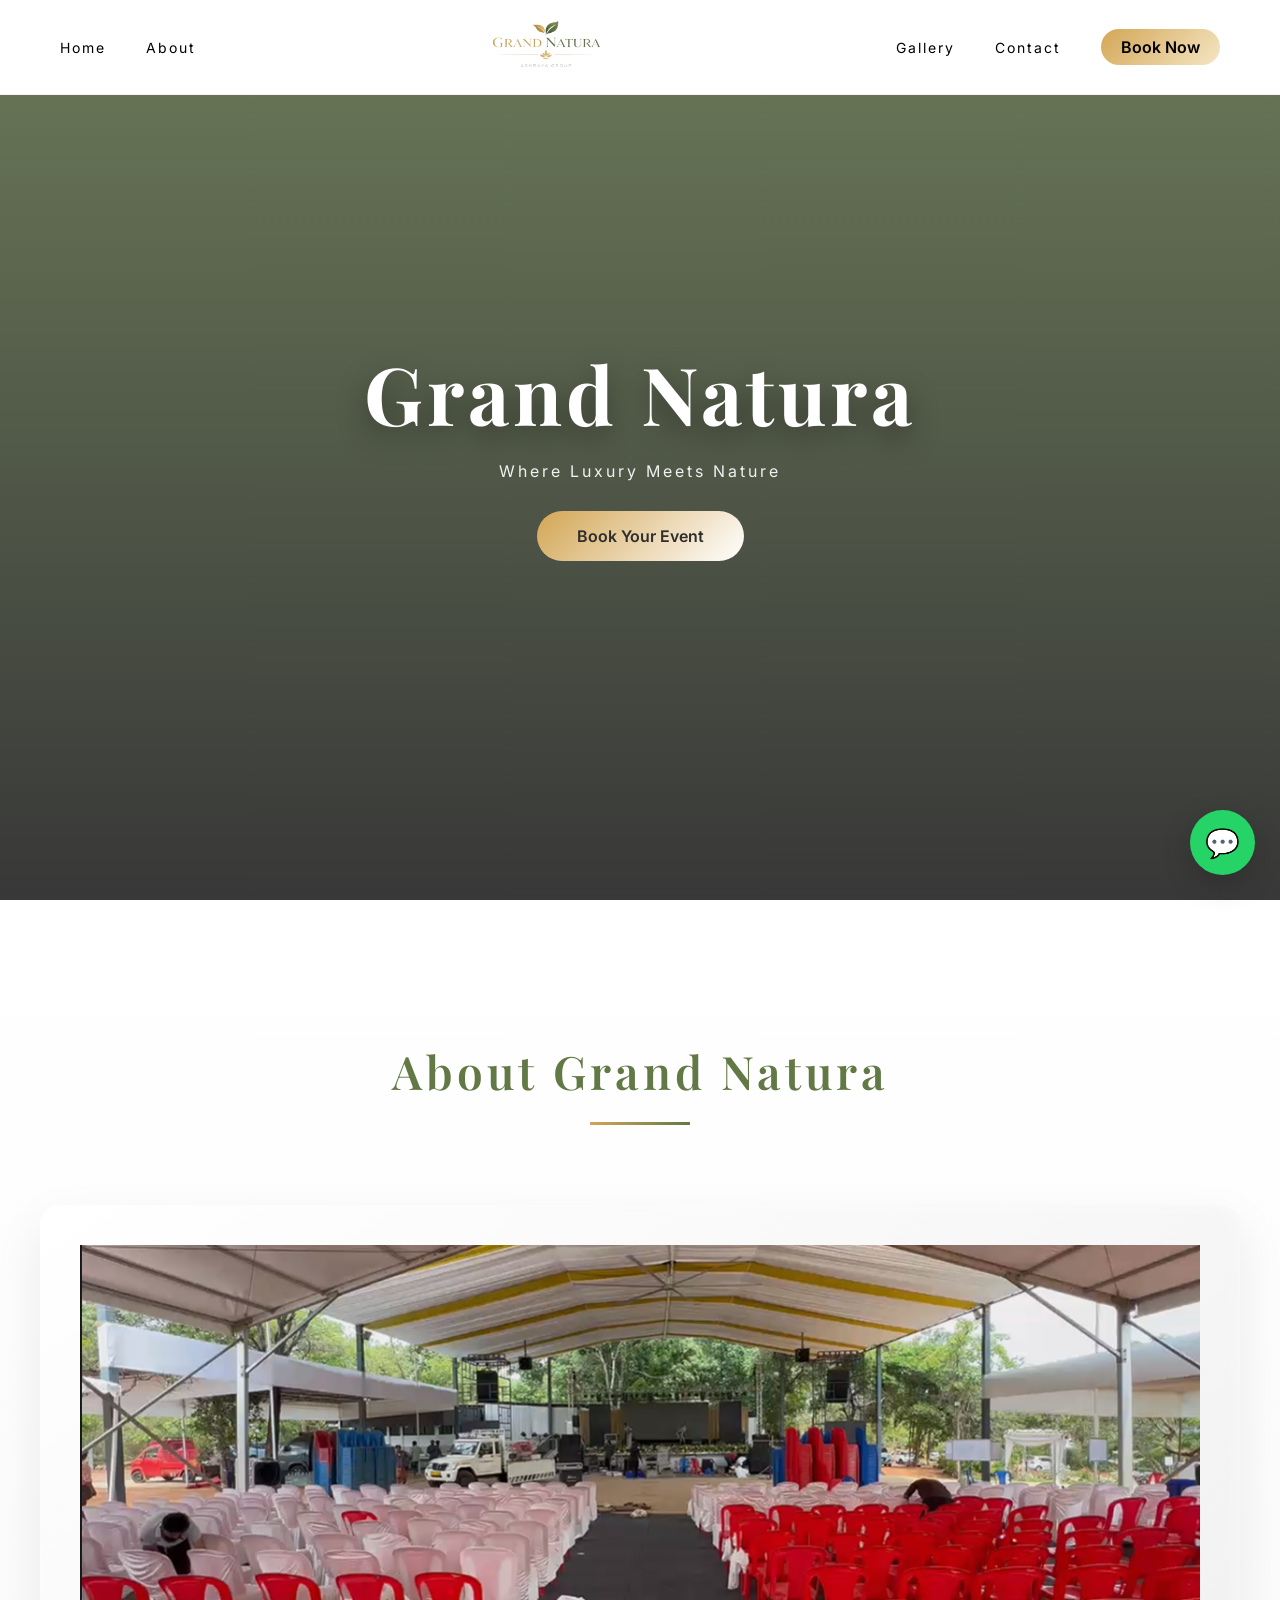
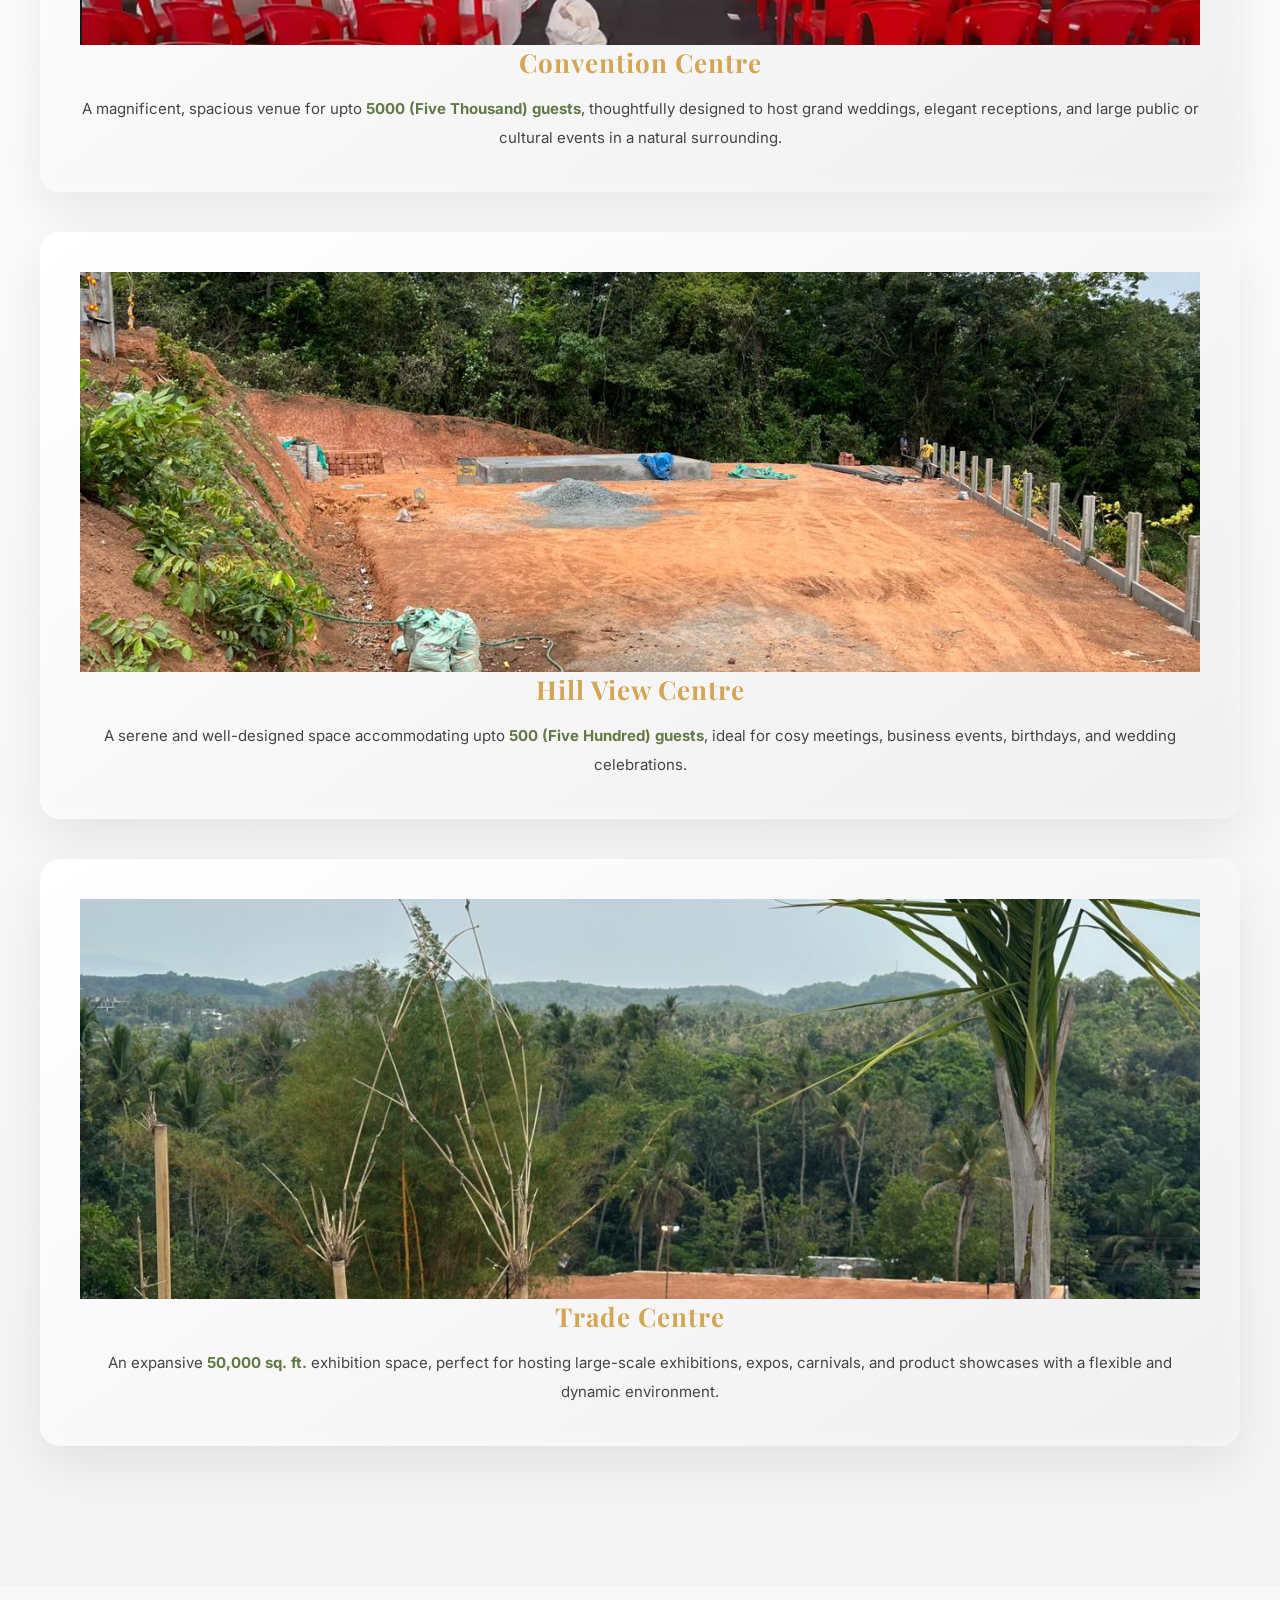
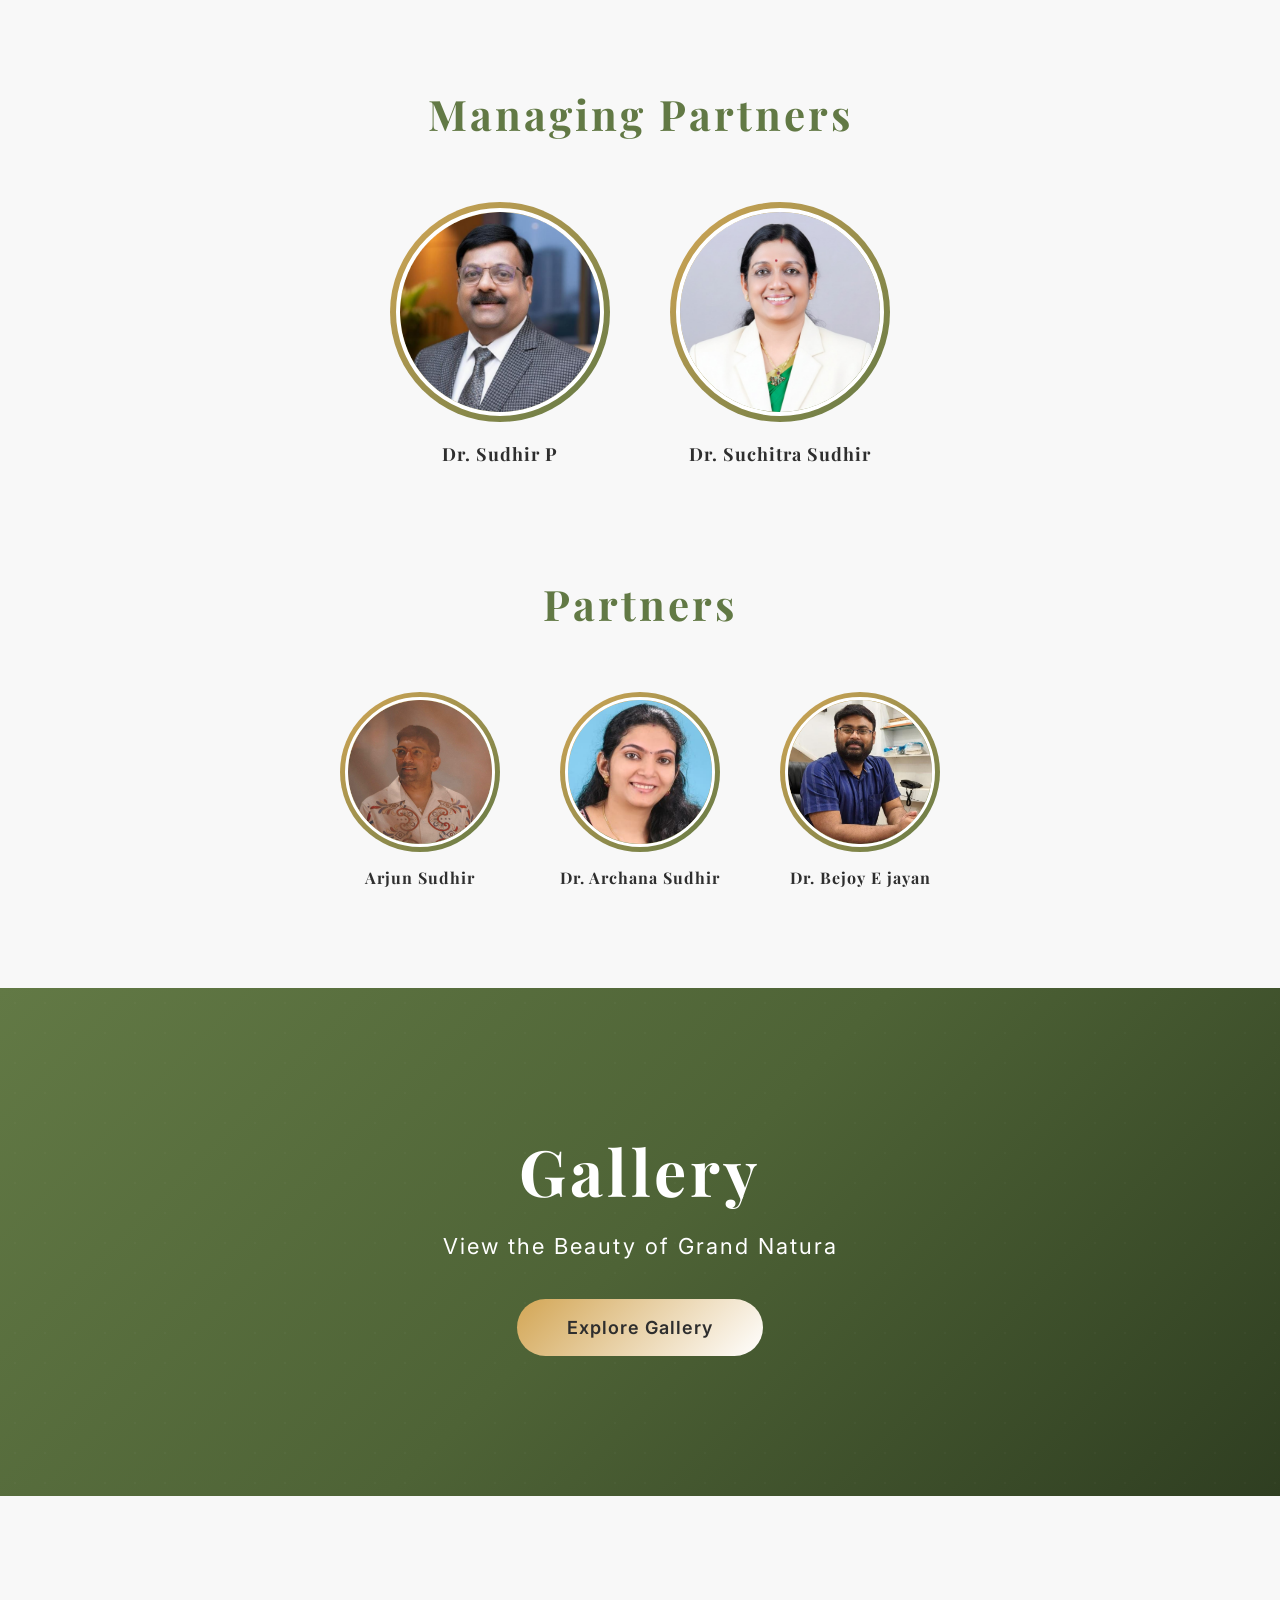
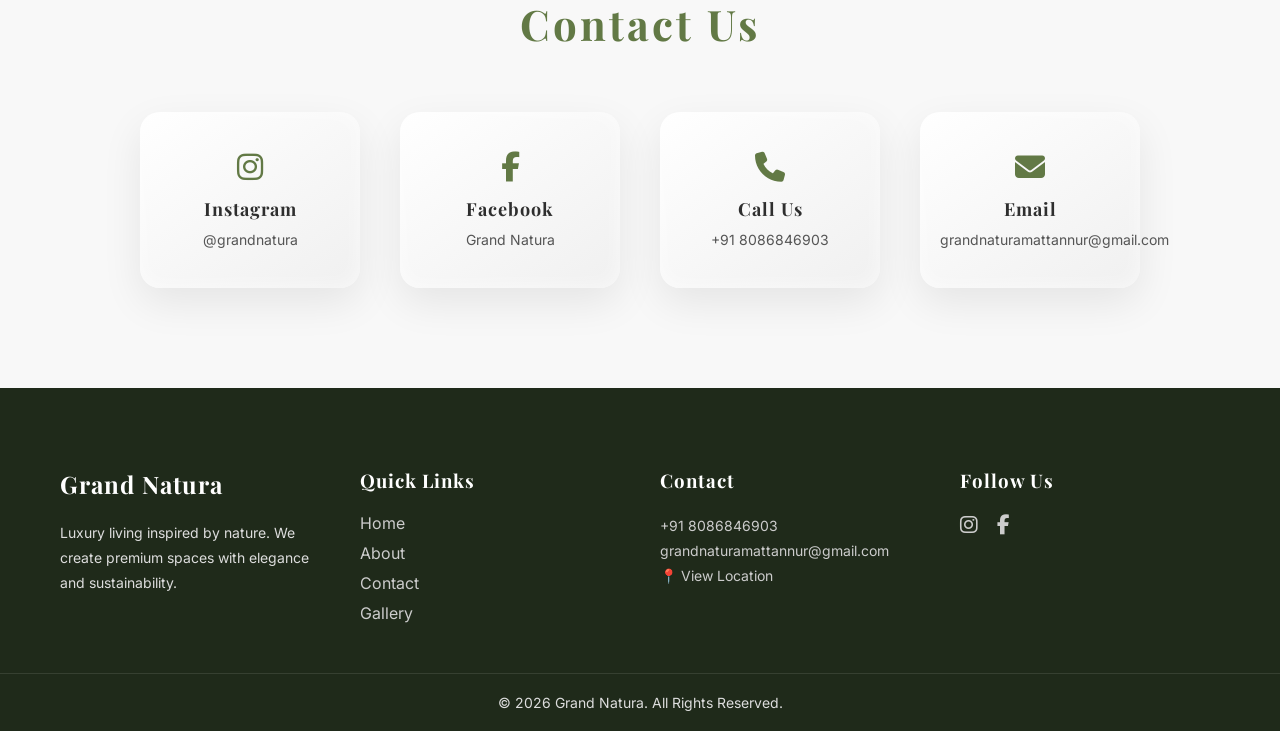
==== index.html @ 1a0e9039 "Update index.html" ====
<!DOCTYPE html>
<html lang="en">
<head>
  <meta charset="UTF-8">
  <meta name="viewport" content="width=device-width, initial-scale=1.0">
  <title>Grand Natura</title>
  <link rel="stylesheet" href="style.css">
  
  <link href="https://fonts.googleapis.com/css2?family=Playfair+Display:wght@500;600;700&family=Inter:wght@300;400;500;600&display=swap" rel="stylesheet">
</head>
<body>
<script>
function toggleMenu(){
  document.getElementById("mobileMenu").classList.toggle("active");
  document.querySelector(".menu-toggle").classList.toggle("active");
}
</script>
<nav class="navbar" id="navbar">

  <!-- LEFT -->
  <ul class="nav-left">
    <li><a href="#" class="nav-link">Home</a></li>
    <li><a href="#about" class="nav-link">About</a></li>
  </ul>

  <!-- LOGO -->
  <div class="logo">
    <img src="Logo.png" alt="Grand Natura Logo">
  </div>

  <!-- RIGHT -->
  <ul class="nav-right">
    <li><a href="Gallery.html" class="nav-link">Gallery</a></li>
    <li><a href="#contact" class="nav-link">Contact</a></li>
    <li>
      <a href="https://wa.me/918086846903" target="_blank" class="cta">Book Now</a>
    </li>
  </ul>

  <!-- HAMBURGER -->
  <div class="menu-toggle" onclick="toggleMenu()">
    <span></span>
    <span></span>
    <span></span>
  </div>

  <!-- MOBILE MENU -->
  <div class="mobile-menu" id="mobileMenu">
    <a href="#">Home</a>
    <a href="#about">About</a>
    <a href="Gallery.html">Gallery</a>
    <a href="#contact">Contact</a>
    <a href="https://wa.me/918086846903" target="_blank" class="mobile-cta">Book Now</a>
  </div>

</nav>
<!-- HERO -->
<section class="hero">
  <div class="hero-content">
    <h1>Grand Natura</h1>
    <p>Where Luxury Meets Nature</p>
    <a href="https://wa.me/918086846903?text=Hi%20I%20want%20to%20book%20Grand%20Natura%20Convention%20Centre" 
       target="_blank" class="hero-btn">Book Your Event</a>
  </div>
</section>

<!-- ABOUT SECTION -->
<section class="about-section" id="about">
  
  <div class="about-container">
    
    <h2 class="about-title">About Grand Natura</h2>

    <div class="about-card">

      <div class="about-item">
         <div class="box1">
  <img src="convention.png">
</div>
        <h3>Convention Centre</h3>
        <p>
          A magnificent, spacious venue for upto 
          <span>5000 (Five Thousand) guests</span>, thoughtfully designed to host 
          grand weddings, elegant receptions, and large public or cultural events 
          in a natural surrounding.
        </p>
      </div>

      <div class="about-item">
        <div class="box2">
  <img src="hillviewcentre.jpeg">
</div>
        <h3>Hill View Centre</h3>
        <p>
          A serene and well-designed space accommodating upto 
          <span>500 (Five Hundred) guests</span>, ideal for cosy meetings, 
          business events, birthdays, and wedding celebrations.
        </p>
      </div>

      <div class="about-item">
        <div class="box3">
  <img src="tradecentre.jpeg">
</div>
        <h3>Trade Centre</h3>
        <p>
          An expansive <span>50,000 sq. ft.</span> exhibition space, perfect for 
          hosting large-scale exhibitions, expos, carnivals, and product showcases 
          with a flexible and dynamic environment.
        </p>
      </div>

    </div>

  </div>

</section>

<!-- FLOATING WHATSAPP -->
<a href="https://wa.me/919876543210?text=Hi%20I%20want%20to%20book%20Grand%20Natura%20Convention%20Centre" 
   class="whatsapp-float" target="_blank">
  💬
</a>

<script>
window.addEventListener("scroll", () => {
  const nav = document.getElementById("navbar");
  if (window.scrollY > 50) {
    nav.classList.add("scrolled");
  } else {
    nav.classList.remove("scrolled");
  }
});
</script>
<section class="directors">
  <h2 class="section-title">Managing Partners</h2>

  <div class="director-container">

    <!-- Director 1 -->
    <div class="director-card">
      <div class="img-box">
        <img src="sudhir.png" alt="Director 1">
      </div>
      <h3>Dr. Sudhir P</h3>
    </div>

    <!-- Director 2 -->
    <div class="director-card">
      <div class="img-box">
        <img src="suchitra.png" alt="Director 2">
      </div>
      <h3>Dr. Suchitra Sudhir</h3>
    </div>

  </div>
</section>

<section class="partners">
  <h2 class="section-title">Partners</h2>

  <div class="partners-container">

    <!-- Partner 1 -->
    <div class="partners-card">
      <div class="img-box">
        <img src="arjun.png">
      </div>
      <h3>Arjun Sudhir</h3>
    </div>

    <!-- Partner 2 -->
    <div class="partners-card">
      <div class="img-box">
        <img src="archana.png">
      </div>
      <h3>Dr. Archana Sudhir</h3>
    </div>

    <!-- Partner 3 -->
    <div class="partners-card">
      <div class="img-box">
        <img src="bejoy.png">
      </div>
      <h3>Dr. Bejoy E jayan</h3>
    </div>

  </div>
</section>
<section class="gallery-cta">

  <h2>Gallery</h2>
  <p>View the Beauty of Grand Natura</p>

  <a href="Gallery.html" class="gallery-btn">Explore Gallery</a>

</section>
<section class="contact-details" id="contact">

  <h2 class="section-title">Contact Us</h2>

  <div class="contact-container">

    <!-- Instagram -->
    <a href="https://www.instagram.com/grandnatura_mattannur/" target="_blank" class="contact-card">
      <i class="fab fa-instagram"></i>
      <h3>Instagram</h3>
      <p>@grandnatura</p>
    </a>

    <!-- Facebook -->
    <a href=" https://www.facebook.com/profile.php?id=61570970756954" target="_blank" class="contact-card">
      <i class="fab fa-facebook-f"></i>
      <h3>Facebook</h3>
      <p>Grand Natura</p>
    </a>

    <!-- Phone -->
    <a href="tel:+918086846903" class="contact-card">
      <i class="fas fa-phone"></i>
      <h3>Call Us</h3>
      <p>+91 8086846903</p>
    </a>

    <!-- Email -->
    <a href="mailto:grandnaturamattannur@gmail.com" class="contact-card">
      <i class="fas fa-envelope"></i>
      <h3>Email</h3>
      <p>grandnaturamattannur@gmail.com</p>
    </a>

  </div>

</section>
<footer class="footer">

  <div class="footer-container">

    <!-- BRAND -->
    <div class="footer-col">
      <h2>Grand Natura</h2>
      <p>Luxury living inspired by nature. We create premium spaces with elegance and sustainability.</p>
    </div>

    <!-- QUICK LINKS -->
    <div class="footer-col">
      <h3>Quick Links</h3>
      <ul>
        <li><a href="#home">Home</a></li>
        <li><a href="#about">About</a></li>
        <li><a href="#contact">Contact</a></li>
        <li><a href="Gallery.html">Gallery</a></li>
      </ul>
    </div>

    <!-- CONTACT -->
    <div class="footer-col">
      <h3>Contact</h3>
      <p><a href="tel:+918086846903">+91 8086846903</a></p>
      <p><a href="mailto:grandnaturamattannur@gmail.com">grandnaturamattannur@gmail.com</a></p>

      <!-- LOCATION -->
      <p>
        <a href="https://www.google.com/maps/place/Grand+Natura+Convention+Centre/@11.9394742,75.5727896,17z/data=!3m1!4b1!4m6!3m5!1s0x3ba43195032b4061:0x2290b20ce5a47477!8m2!3d11.9394742!4d75.5727896!16s%2Fg%2F11nc27vtwb?hl=en-GB&entry=ttu&g_ep=EgoyMDI2MDQwOC4wIKXMDSoASAFQAw%3D%3D" target="_blank">
          📍 View Location
        </a>
      </p>
    </div>

    <!-- SOCIAL -->
    <div class="footer-col">
      <h3>Follow Us</h3>
      <div class="social-icons">
        <a href="https://www.instagram.com/grandnatura_mattannur/" target="_blank"><i class="fab fa-instagram"></i></a>
        <a href="https://www.facebook.com/profile.php?id=61570970756954" target="_blank"><i class="fab fa-facebook-f"></i></a>
      </div>
    </div>

  </div>

  <!-- BOTTOM -->
  <div class="footer-bottom">
    <p>© 2026 Grand Natura. All Rights Reserved.</p>
  </div>

</footer>

<!-- ICONS -->
<link rel="stylesheet" href="https://cdnjs.cloudflare.com/ajax/libs/font-awesome/6.5.0/css/all.min.css">

<!-- ICONS -->
<link rel="stylesheet" href="https://cdnjs.cloudflare.com/ajax/libs/font-awesome/6.5.0/css/all.min.css">
</body>
</html>
---- style.css ----
/* RESET */
* {
  margin: 0;
  padding: 0;
  box-sizing: border-box;
}

/* BODY */
body {
   font-family: 'Inter', sans-serif;
  background: #ffffff;
  color: #2e2e2e;
  overflow-x: hidden;
  h1, h2, h3, h4 {
  font-family: 'Playfair Display', serif;
  letter-spacing: 1px;
}
}

/* ================= NAVBAR ================= */
.navbar {
  position: fixed;
  top: 0;
  width: 100%;
  padding: 20px 80px;
  display: flex;
  justify-content: space-between;
  align-items: center;
  z-index: 1000;

  background: rgba(255,255,255,0.7);
  backdrop-filter: blur(20px);

  border-bottom: 1px solid rgba(0,0,0,0.05);
  transition: 0.4s;
}

.navbar.scrolled {
  background: rgba(255,255,255,0.95);
}

/* NAV LINKS */
.navbar ul {
  display: flex;
  gap: 40px;
  list-style: none;
}

.nav-link {
  color: #2f2f2f;
  text-decoration: none;
  font-size: 14px;
  letter-spacing: 2px;
  position: relative;
  transition: 0.3s;
}

.nav-link::after {
  content: "";
  position: absolute;
  width: 0%;
  height: 2px;
  bottom: -8px;
  left: 0;
  background: linear-gradient(90deg,#d3a655,#627945);
  transition: 0.4s;
}

.nav-link:hover::after {
  width: 100%;
}

.nav-link:hover {
  color: #d3a655;
}

/* CTA */
.cta {
  padding: 10px 25px;
  border-radius: 40px;
  background: linear-gradient(135deg,#d3a655,#f5e6c5);
  color: #2b2b2b;
  text-decoration: none;
  font-weight: 600;
  transition: 0.4s;
}

.cta:hover {
  transform: translateY(-2px);
  box-shadow: 0 10px 25px rgba(211,166,85,0.5);
}

/* LOGO */
.logo img {
  height: 55px;
}

/* ================= HERO ================= */
.hero {
  height: 100vh;
  display: flex;
  align-items: center;
  justify-content: center;
  position: relative;

  background: 
    linear-gradient(rgba(0,0,0,0.5), rgba(0,0,0,0.5)),
    url('https://raw.githubusercontent.com/grandnaturamattannur/grandnatura-mattannur/main/stage.jpeg') center/cover no-repeat;
}

/* GREEN + GOLD OVERLAY */
.hero::before {
  content: "";
  position: absolute;
  inset: 0;

  background: linear-gradient(
    to bottom,
    rgba(98,121,69,0.65),
    rgba(0,0,0,0.55)
  );
}

/* HERO CONTENT */
.hero-content {
  position: relative;
  text-align: center;
  animation: fadeUp 1.2s ease forwards;
}

.hero h1 {
 font-size: 80px;
  letter-spacing: 4px;
  color: #ffffff;
  text-shadow: 0 10px 30px rgba(0,0,0,0.4);
}

.hero p {
  margin-top: 15px;
  font-size: 16px;
  letter-spacing: 3px;
  color: #f1f1f1;
}

/* HERO BUTTON */
.hero-btn {
  margin-top: 30px;
  display: inline-block;
  padding: 15px 40px;
  border-radius: 40px;
  background: linear-gradient(135deg,#d3a655,#ffffff);
  color: #2e2e2e;
  text-decoration: none;
  font-weight: 600;
  transition: 0.4s;
}

.hero-btn:hover {
  transform: translateY(-4px);
  box-shadow: 0 15px 40px rgba(211,166,85,0.6);
}

/* ================= ABOUT ================= */
.about-section {
  padding: 140px 20px;
  background: linear-gradient(180deg,#ffffff,#f4f4f4);
  display: flex;
  justify-content: center;
}

.about-container {
  max-width: 1200px;
  width: 100%;
  text-align: center;
}

/* TITLE */
.about-title {
  font-size: 46px;
  color: #627945;
  letter-spacing: 4px;
  margin-bottom: 80px;
    font-weight: 600;

}
.box1 {
  width: 100%;
  height: 400px;
}

.box2 {
  width: 100%;
  height: 400px;
}

.box3 {
  width: 100%;
  height: 400px;
}

.box1 img {
  width: 100%;
  height: 100%;
  object-fit: cover;
}

.box2 img {
  width: 100%;
  height: 100%;
  object-fit: cover;
}

.box3 img {
  width: 100%;
  height: 100%;
  object-fit: cover;
}

.about-title::after {
  content: "";
  width: 100px;
  height: 3px;
  background: linear-gradient(90deg,#d3a655,#627945);
  display: block;
  margin: 20px auto;
}

/* CARD */
.about-card {
  display: grid;
  gap: 40px;
}

/* ITEM */
.about-item {
  padding: 40px;
  border-radius: 20px;

  background: linear-gradient(145deg,#ffffff,#f0f0f0);

  box-shadow:
    0 20px 50px rgba(0,0,0,0.08),
    inset 0 0 20px rgba(255,255,255,0.5);

  transition: 0.4s;
}

.about-item:hover {
  transform: translateY(-10px);
  box-shadow: 0 25px 60px rgba(0,0,0,0.12);
}

/* HEADINGS */
.about-item h3 {
  font-size: 26px;
  color: #d3a655;
  margin-bottom: 15px;
}

/* TEXT */
.about-item p {
  color: #444;
  line-height: 1.9;
  font-size: 15px;
}

/* HIGHLIGHT */
.about-item span {
  color: #627945;
  font-weight: bold;
}

/* ================= WHATSAPP ================= */
.whatsapp-float {
  position: fixed;
  bottom: 25px;
  right: 25px;
  width: 65px;
  height: 65px;
  background: #25D366;
  border-radius: 50%;
  display: flex;
  align-items: center;
  justify-content: center;
  color: white;
  font-size: 28px;
  text-decoration: none;

  box-shadow: 0 10px 30px rgba(0,0,0,0.2);
  transition: 0.3s;
}

.whatsapp-float:hover {
  transform: scale(1.15);
}

/* ANIMATION */
@keyframes fadeUp {
  from {
    opacity: 0;
    transform: translateY(40px);
  }
  to {
    opacity: 1;
    transform: translateY(0);
  }
}
/* SECTION */
.directors {
  padding: 100px 60px;
  text-align: center;
  background: #f8f8f8;
}

/* TITLE */
.section-title {
  font-size: 42px;
  margin-bottom: 60px;
  color: #627945;
  letter-spacing: 3px;
}

/* CONTAINER */
.director-container {
  display: flex;
  justify-content: center;
  gap: 60px;
  flex-wrap: wrap;
}

/* CARD */
.director-card {
  text-align: center;
  transition: 0.4s;
}

/* IMAGE BOX */
.img-box {
  width: 220px;
  height: 220px;
  border-radius: 50%;
  padding: 6px;

  /* PREMIUM BORDER EFFECT */
  background: linear-gradient(135deg, #d3a655, #627945);

  display: flex;
  align-items: center;
  justify-content: center;

  transition: 0.4s;
}

/* IMAGE */
.img-box img {
  width: 100%;
  height: 100%;
  border-radius: 50%;
  object-fit: cover;
  border: 4px solid white;
}

/* NAME */
.director-card h3 {
  margin-top: 20px;
  font-size: 18px;
  letter-spacing: 1px;
}

/* HOVER EFFECT */
.director-card:hover {
  transform: translateY(-10px);
}

.director-card:hover .img-box {
  box-shadow: 0 15px 40px rgba(0,0,0,0.2);
}

/* MOBILE */
@media(max-width: 768px){
  .director-container {
    flex-direction: column;
    align-items: center;
  }
}
/* SECTION */
.partners {
  padding: 100px 60px;
  text-align: center;
  background: #f8f8f8;
  margin-top: -90px;
}

/* TITLE */
.section-title {
  font-size: 42px;
  margin-bottom: 60px;
  color: #627945;
  letter-spacing: 3px;
}

/* CONTAINER */
.partners-container {
  display: flex;
  justify-content: center;
  gap: 40px;
  flex-wrap: wrap;
}

/* CARD */
.partners-card {
  text-align: center;
  width: 180px; /* controls 3 in a row */
  transition: 0.4s;
}

/* IMAGE BOX (SMALLER THAN MD) */
.partners-card .img-box {
  width: 160px;
  height: 160px;
  border-radius: 50%;
  padding: 5px;

  background: linear-gradient(135deg, #d3a655, #627945);

  display: flex;
  align-items: center;
  justify-content: center;

  margin: auto;
  transition: 0.4s;
}

/* IMAGE */
.partners-card .img-box img {
  width: 100%;
  height: 100%;
  border-radius: 50%;
  object-fit: cover;
  border: 3px solid white;
}

/* NAME */
.partners-card h3 {
  margin-top: 15px;
  font-size: 16px;
  letter-spacing: 1px;
}

/* HOVER */
.partners-card:hover {
  transform: translateY(-8px);
}

.partners-card:hover .img-box {
  box-shadow: 0 12px 30px rgba(0,0,0,0.2);
}

/* MOBILE */
@media(max-width: 768px){
  .partners-container {
    flex-direction: column;
    align-items: center;
  }
}
.gallery-cta {
  position: relative;
  overflow: hidden;

  padding: 140px 20px; /* more height */
  text-align: center;

  /* BASE GREEN GRADIENT */
  background: linear-gradient(
    135deg,
    #627945,
    #4e6336,
    #2f3e21
  );

  color: white;
}

/* PATTERN OVERLAY */
.gallery-cta::before {
  content: "";
  position: absolute;
  inset: 0;

  background-image: radial-gradient(rgba(255,255,255,0.06) 1px, transparent 1px);
  background-size: 30px 30px;

  opacity: 0.4;
}

/* CONTENT ABOVE PATTERN */
.gallery-cta * {
  position: relative;
  z-index: 2;
}

/* BIG HEADING */
.gallery-cta h2 {
  font-size: 64px; /* bigger */
  letter-spacing: 4px;
}

/* BIG TEXT */
.gallery-cta p {
  margin-top: 20px;
  font-size: 22px;
  letter-spacing: 2px;
}

/* BIG BUTTON */
.gallery-btn {
  display: inline-block;
  margin-top: 40px;

  padding: 18px 50px; /* bigger button */
  border-radius: 50px;

  font-size: 18px;
  letter-spacing: 1px;

  background: linear-gradient(135deg, #d3a655, #ffffff);
  color: #2e2e2e;

  text-decoration: none;
  font-weight: 600;

  transition: 0.4s;
}

/* HOVER */
.gallery-btn:hover {
  transform: translateY(-5px) scale(1.05);
  box-shadow: 0 20px 50px rgba(211,166,85,0.6);
}
/* CONTACT SECTION */
.contact-details {
  padding: 100px 20px;
  background: #f8f8f8;
  text-align: center;
}

/* CONTAINER */
.contact-container {
  display: grid;
  grid-template-columns: repeat(auto-fit, minmax(220px, 1fr));
  gap: 40px;
  max-width: 1000px;
  margin: auto;
}

/* CARD */
.contact-card {
  padding: 40px 20px;
  border-radius: 20px;

  background: linear-gradient(145deg, #ffffff, #f0f0f0);

  box-shadow:
    0 15px 40px rgba(0,0,0,0.08),
    inset 0 0 20px rgba(255,255,255,0.6);

  transition: 0.4s;
}

/* ICON */
.contact-card i {
  font-size: 30px;
  margin-bottom: 15px;
  color: #627945;
}

/* TITLE */
.contact-card h3 {
  margin-bottom: 10px;
  font-size: 18px;
}

/* TEXT */
.contact-card p {
  font-size: 14px;
  color: #555;
}

/* HOVER EFFECT */
.contact-card:hover {
  transform: translateY(-10px);
  box-shadow: 0 20px 60px rgba(0,0,0,0.15);
}

/* ICON HOVER COLOR */
.contact-card:hover i {
  color: #d3a655;
}
/* MAKE CARD CLICKABLE */
.contact-card {
  text-decoration: none;
  color: inherit;
  display: block;
}

/* CLICK EFFECT */
.contact-card:active {
  transform: scale(0.97);
}
.contact-card:hover {
  transform: translateY(-10px) scale(1.03);
}
/* FOOTER */
.footer {
  background: #1f2a1a;
  color: #ddd;
  padding-top: 80px;
}

/* CONTAINER */
.footer-container {
  display: grid;
  grid-template-columns: repeat(auto-fit, minmax(220px, 1fr));
  gap: 40px;
  padding: 0 60px;
}

/* COLUMN */
.footer-col h2,
.footer-col h3 {
  color: #ffffff;
  margin-bottom: 20px;
}

.footer-col p {
  font-size: 14px;
  line-height: 1.8;
}

/* LINKS */
.footer-col a {
  color: #ccc;
  text-decoration: none;
  transition: 0.3s;
}

.footer-col a:hover {
  color: #d3a655;
}

/* LIST */
.footer-col ul {
  list-style: none;
}

.footer-col ul li {
  margin-bottom: 10px;
}

/* SOCIAL ICONS */
.social-icons a {
  display: inline-block;
  margin-right: 15px;
  font-size: 20px;
  color: #ccc;
  transition: 0.3s;
}

.social-icons a:hover {
  color: #d3a655;
  transform: scale(1.2);
}

/* BOTTOM */
.footer-bottom {
  text-align: center;
  padding: 20px;
  margin-top: 40px;
  border-top: 1px solid rgba(255,255,255,0.1);
  font-size: 14px;
}
body {
  margin: 0;
  font-family: 'Inter', sans-serif;
  background: #f8f8f8;
}

/* NAV */
.navbar {
  padding: 20px 60px;
  display: flex;
  justify-content: space-between;
  background: white;
}

.navbar a {
  text-decoration: none;
  color: black;
}

/* HERO */
.gallery-hero {
  height: 40vh;
  display: flex;
  flex-direction: column;
  justify-content: center;
  align-items: center;

  background: linear-gradient(
    135deg,
    #627945,
    #2f3e21
  );

  color: white;
}

.gallery-hero h1 {
  font-size: 60px;
}

.gallery-hero p {
  margin-top: 10px;
}

/* GRID */
.gallery-section {
  padding: 80px 60px;
}

.gallery-grid {
  display: grid;
  grid-template-columns: repeat(auto-fit, minmax(300px, 1fr));
  gap: 20px;
}

/* IMAGES */
.gallery-grid img {
  width: 100%;
  height: 250px;
  object-fit: cover;
  border-radius: 15px;
  cursor: pointer;
  transition: 0.4s;
}

.gallery-grid img:hover {
  transform: scale(1.05);
}

/* LIGHTBOX */
#lightbox {
  position: fixed;
  top: 0;
  left: 0;
  width: 100%;
  height: 100%;
  background: rgba(0,0,0,0.9);
  display: none;
  justify-content: center;
  align-items: center;
}

#lightbox img {
  max-width: 90%;
  max-height: 80%;
  border-radius: 10px;
}

#lightbox span {
  position: absolute;
  top: 30px;
  right: 40px;
  font-size: 40px;
  color: white;
  cursor: pointer;
}
/* ================= NAVBAR BASE ================= */
.nav-left,
.nav-right {
  display: flex;
  gap: 30px;
  list-style: none;
}

/* LINKS */
.nav-link {
  text-decoration: none;
  color: #2e2e2e;
  font-size: 14px;
  letter-spacing: 2px;
}

/* CTA */
.cta {
  padding: 8px 20px;
  border-radius: 30px;
  background: linear-gradient(135deg,#d3a655,#f5e6c5);
  text-decoration: none;
  color: black;
}

/* LOGO */
.logo img {
  height: 50px;
}

/* ================= HAMBURGER ================= */
.menu-toggle {
  display: none;
  flex-direction: column;
  cursor: pointer;
  gap: 6px;
  z-index: 2000;
}

.menu-toggle span {
  width: 25px;
  height: 3px;
  background: black;
  transition: 0.4s;
}

/* ANIMATION */
.menu-toggle.active span:nth-child(1) {
  transform: rotate(45deg) translate(5px,5px);
}
.menu-toggle.active span:nth-child(2) {
  opacity: 0;
}
.menu-toggle.active span:nth-child(3) {
  transform: rotate(-45deg) translate(6px,-6px);
}

/* ================= MOBILE MENU ================= */
.mobile-menu {
  position: fixed;
  top: 0;
  right: -100%;
  width: 70%;
  height: 100vh;

  background: rgba(255,255,255,0.95);
  backdrop-filter: blur(20px);

  display: flex;
  flex-direction: column;
  justify-content: center;
  align-items: center;
  gap: 30px;

  transition: 0.4s;
}

/* ACTIVE */
.mobile-menu.active {
  right: 0;
}

/* MOBILE LINKS */
.mobile-menu a {
  text-decoration: none;
  font-size: 18px;
  color: #2e2e2e;
}

/* MOBILE CTA */
.mobile-cta {
  padding: 12px 30px;
  border-radius: 30px;
  background: linear-gradient(135deg,#d3a655,#ffffff);
}

/* ================= MOBILE RESPONSIVE ================= */
@media (max-width: 768px){

  /* HIDE DESKTOP MENU */
  .nav-left,
  .nav-right {
    display: none;
  }

  /* SHOW HAMBURGER */
  .menu-toggle {
    display: flex;
    position: absolute;
    top: 25px;
    right: 20px;
  }

  /* NAVBAR PADDING */
  .navbar {
    padding: 15px 20px;
  }

}
@media (max-width: 768px){

  /* FORCE HIDE DESKTOP NAV */
  .nav-left,
  .nav-right {
    display: none !important;
  }

  /* SHOW HAMBURGER */
  .menu-toggle {
    display: flex !important;
  }

}
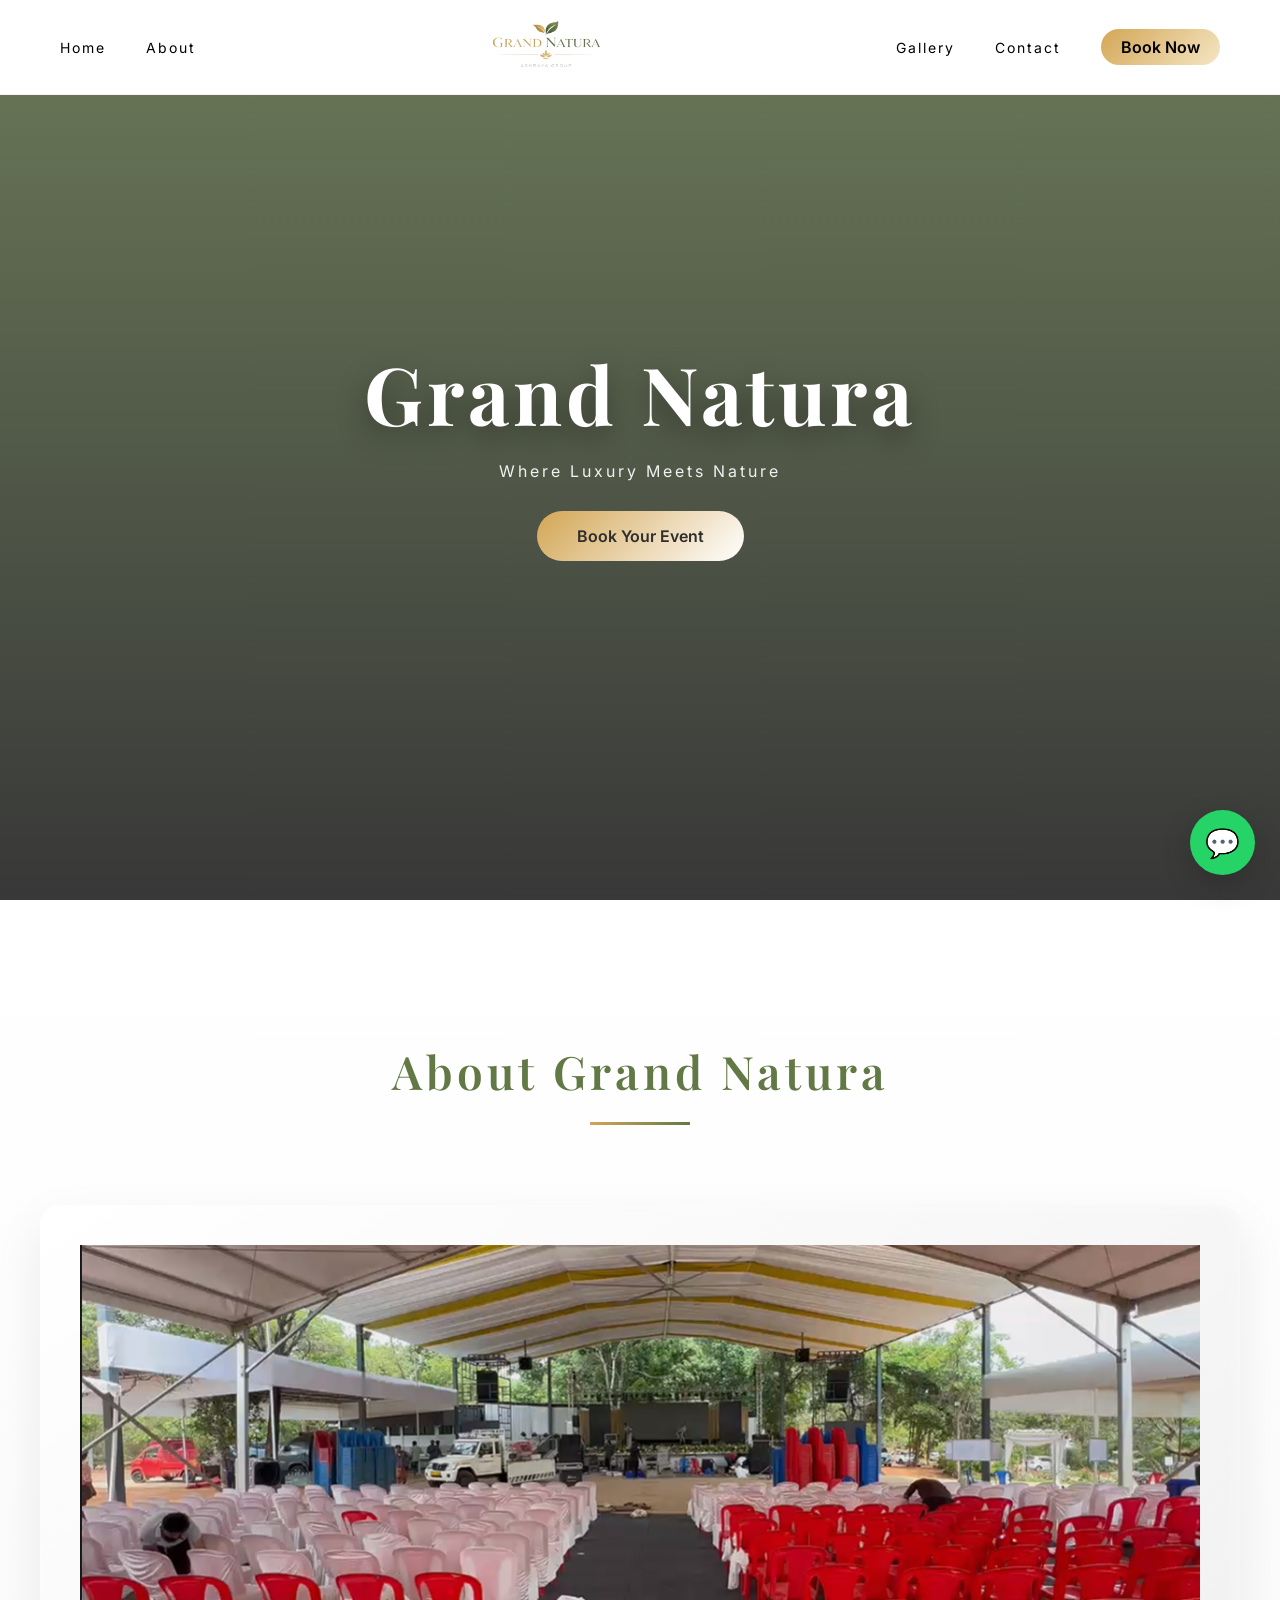
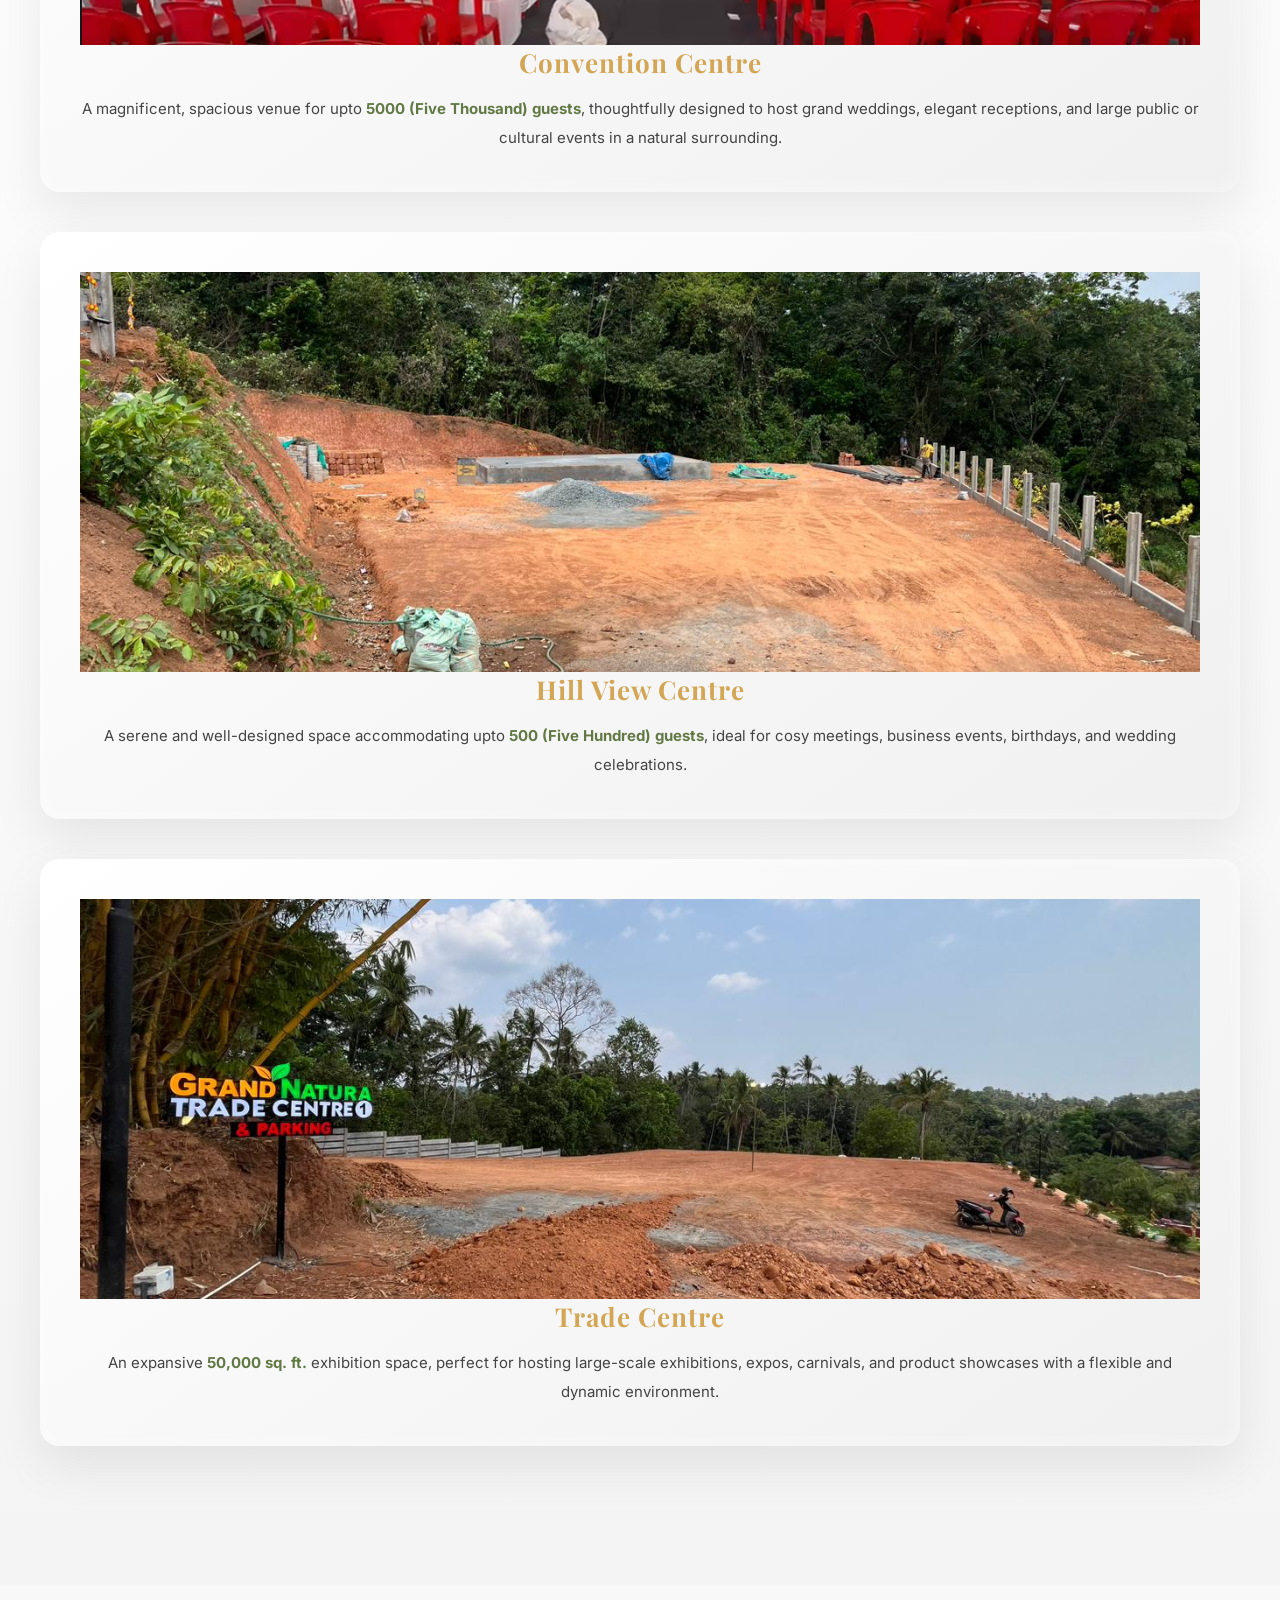
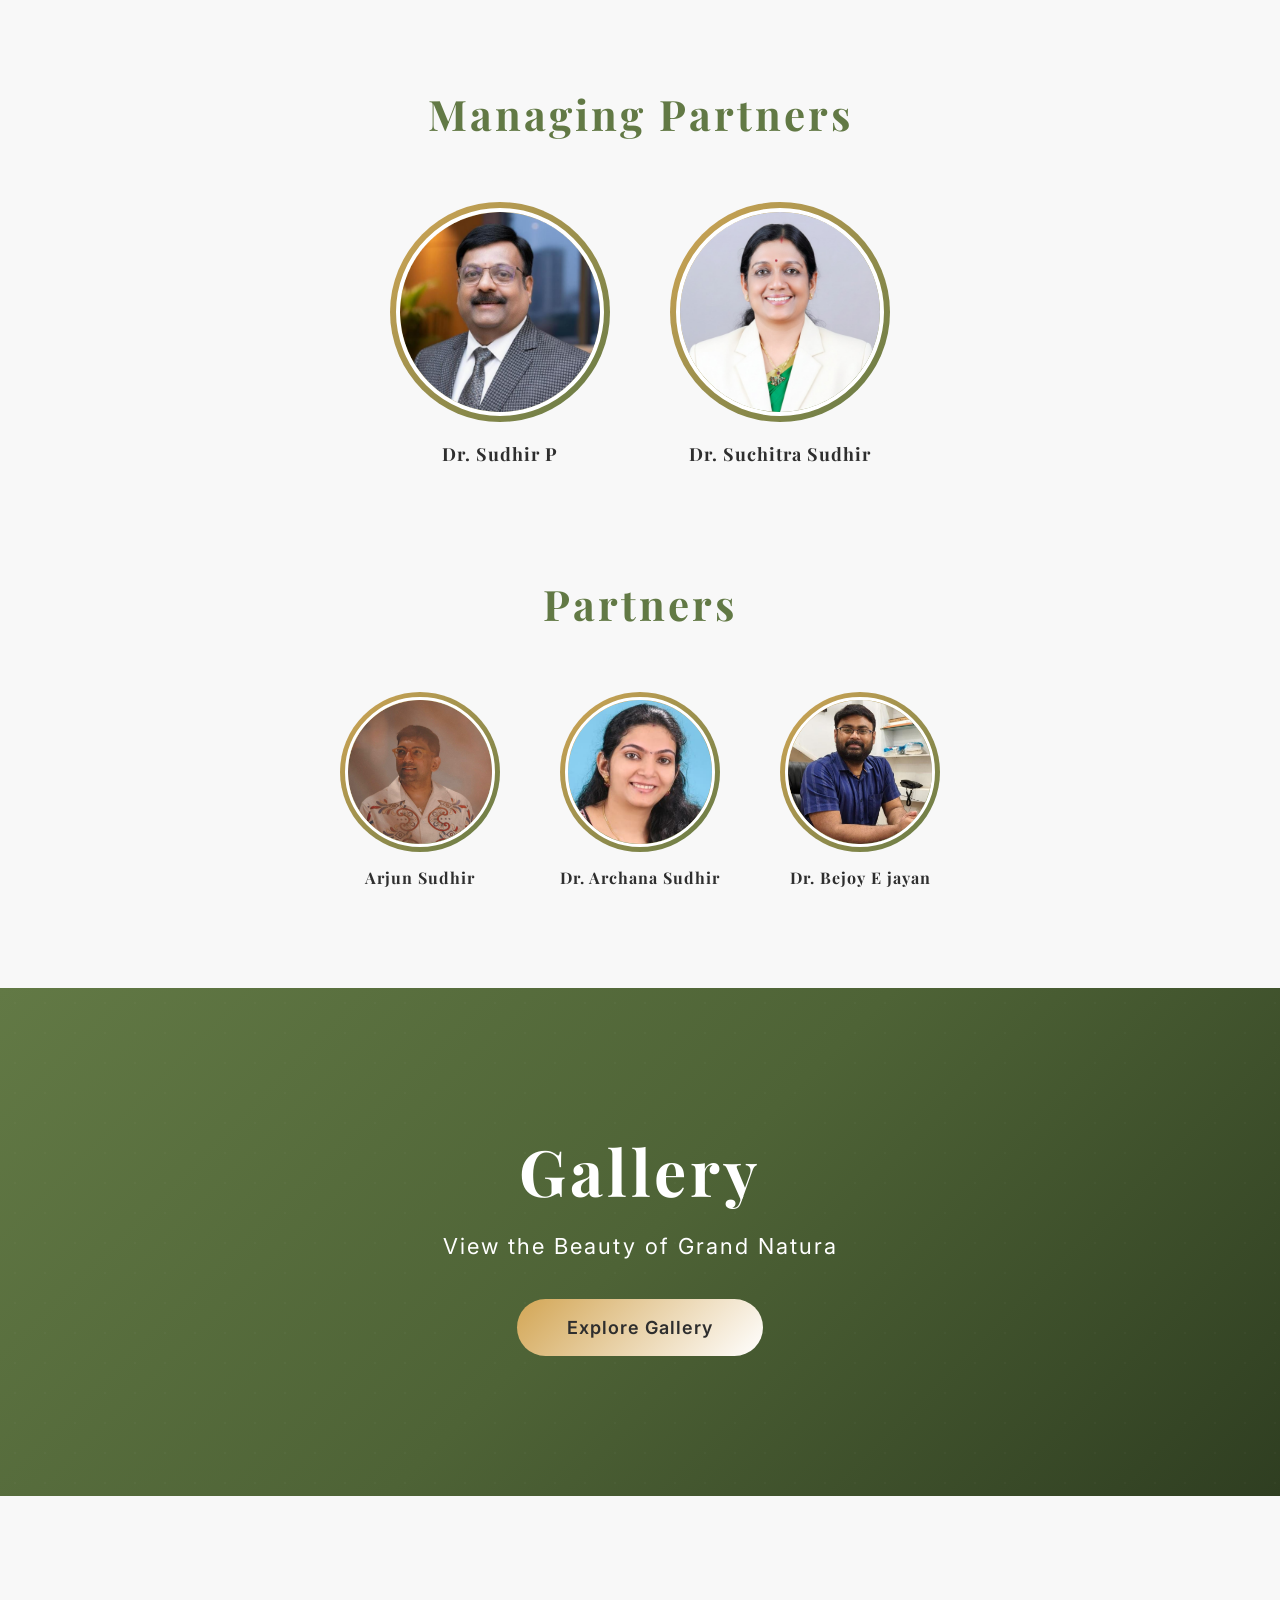
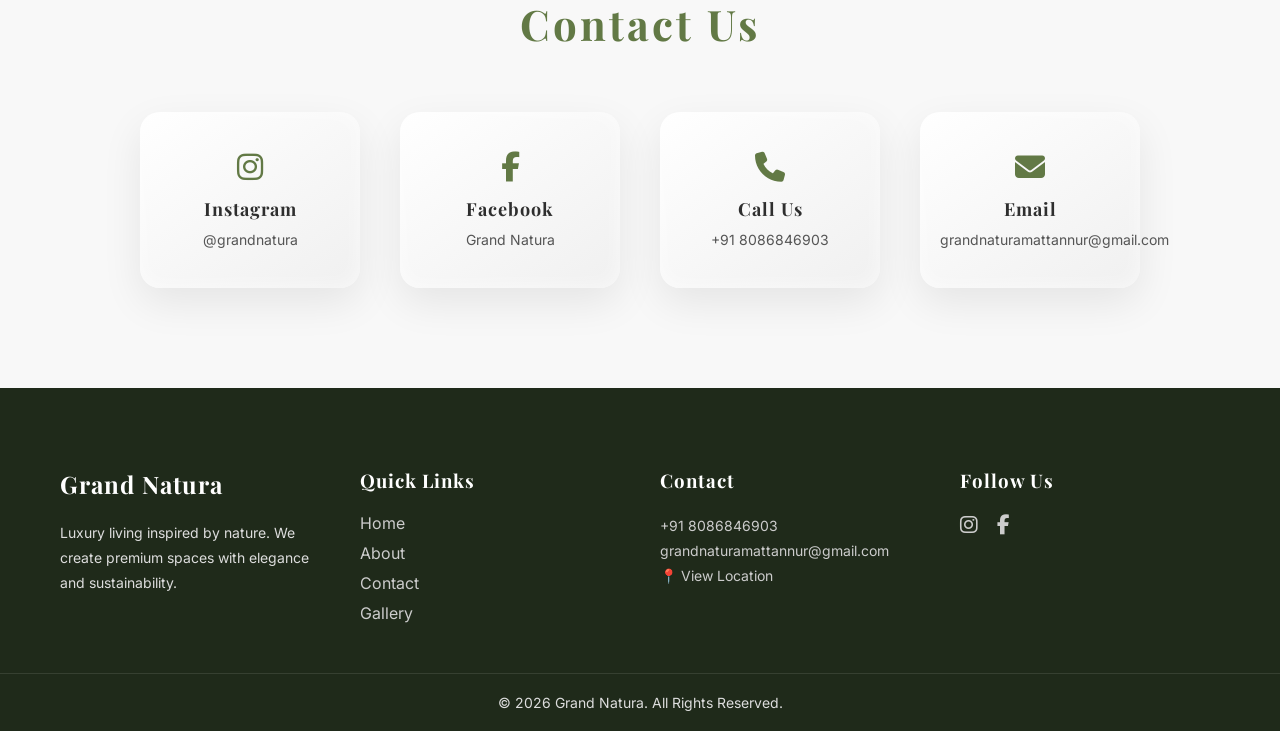
==== commit e2db0332: "Update index.html" ====
--- a/index.html
+++ b/index.html
@@ -100,7 +100,7 @@
 
       <div class="about-item">
         <div class="box3">
-  <img src="tradecentre.jpeg">
+  <img src="trade.jpeg">
 </div>
         <h3>Trade Centre</h3>
         <p>
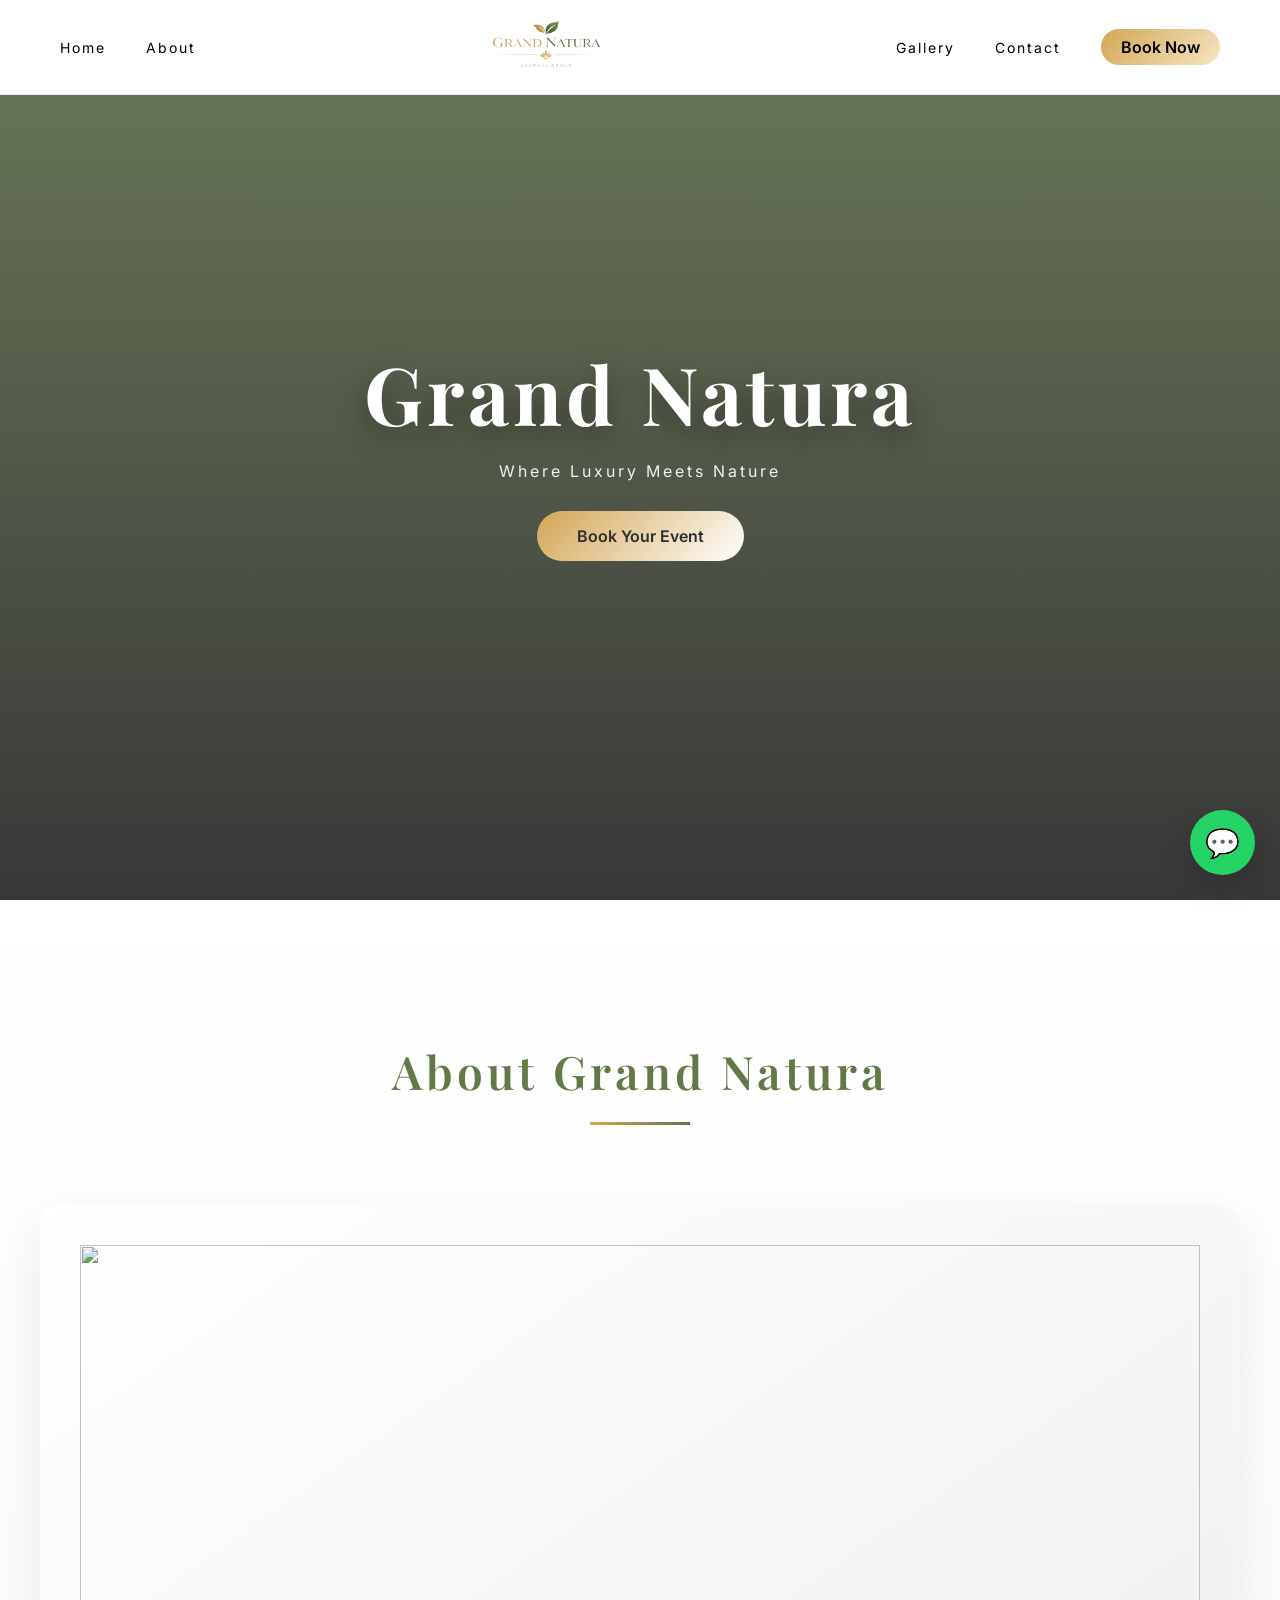
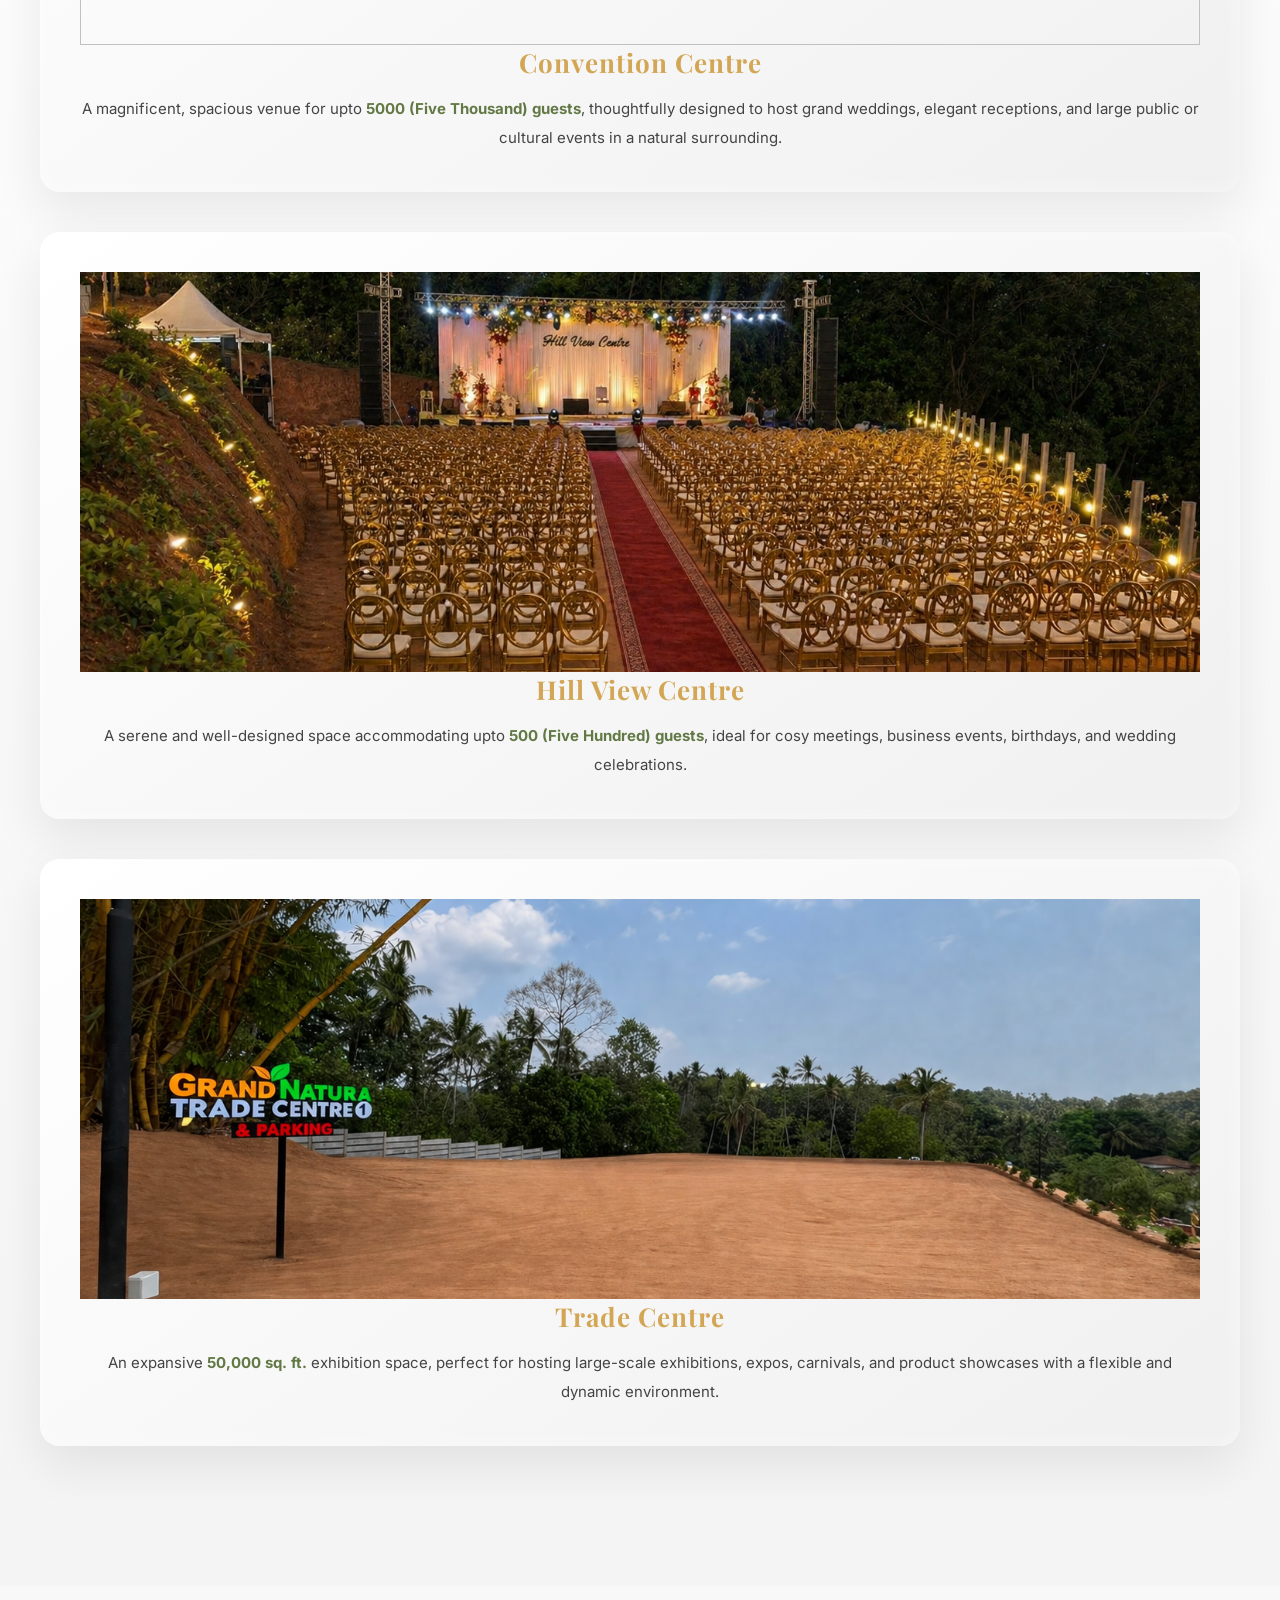
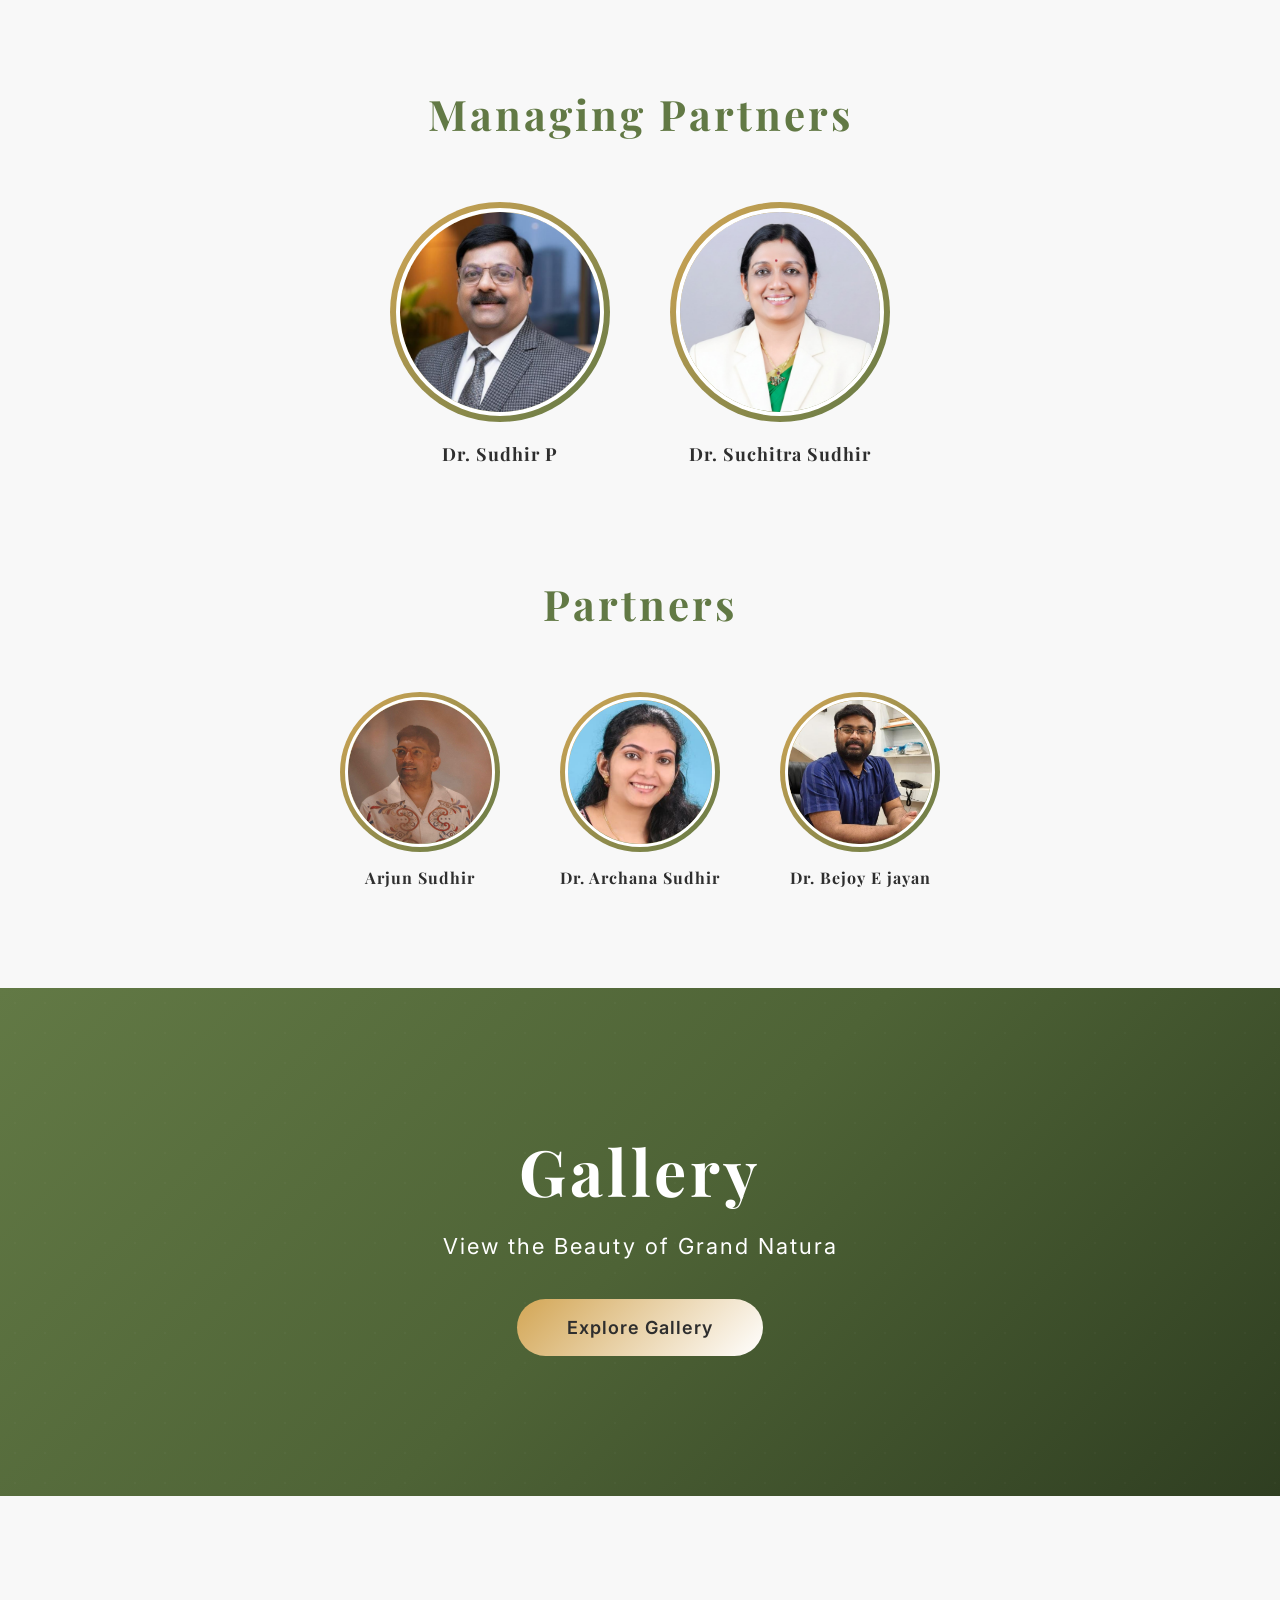
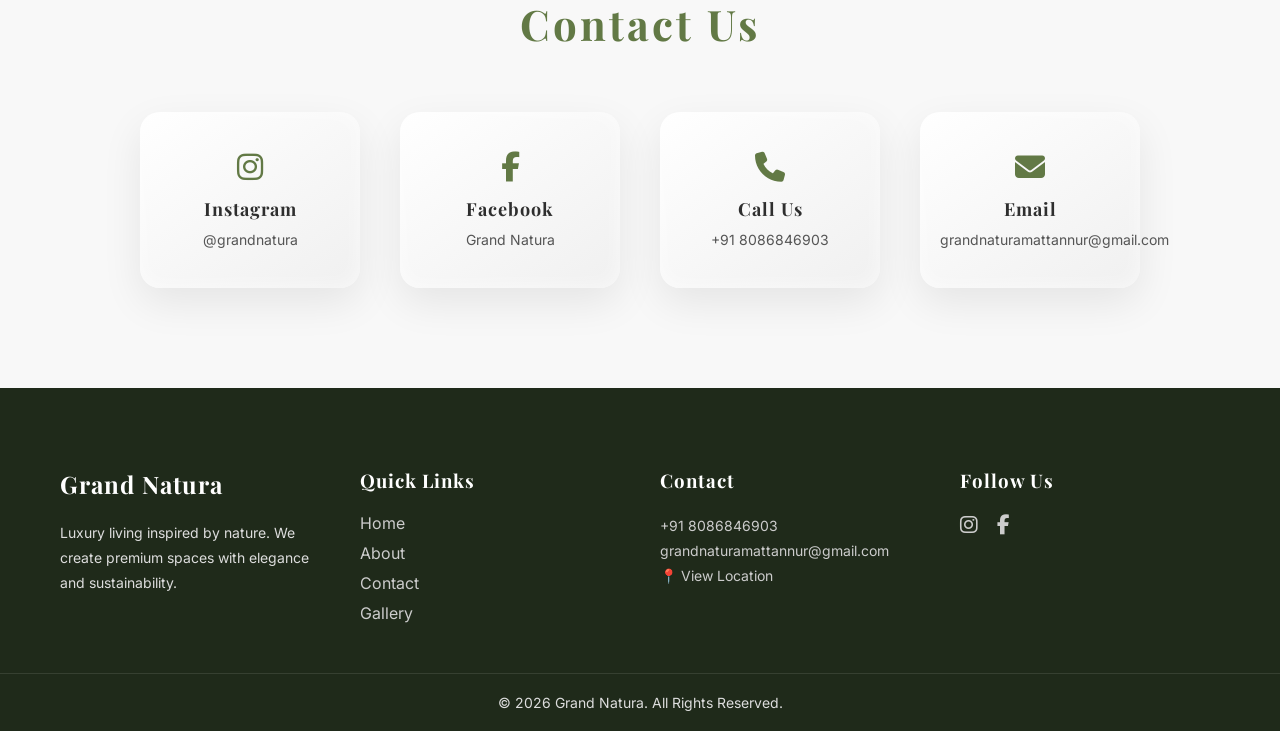
==== commit 0fe46563: "Update index.html" ====
--- a/index.html
+++ b/index.html
@@ -5,6 +5,7 @@
   <meta name="viewport" content="width=device-width, initial-scale=1.0">
   <title>Grand Natura</title>
   <link rel="stylesheet" href="style.css">
+  <link rel="icon" type="image/png" href="favicon.png">
   
   <link href="https://fonts.googleapis.com/css2?family=Playfair+Display:wght@500;600;700&family=Inter:wght@300;400;500;600&display=swap" rel="stylesheet">
 </head>
@@ -75,7 +76,7 @@
 
       <div class="about-item">
          <div class="box1">
-  <img src="convention.png">
+  <img src="t.jpg">
 </div>
         <h3>Convention Centre</h3>
         <p>
@@ -88,7 +89,7 @@
 
       <div class="about-item">
         <div class="box2">
-  <img src="hillviewcentre.jpeg">
+  <img src="hillview.png">
 </div>
         <h3>Hill View Centre</h3>
         <p>
@@ -100,7 +101,7 @@
 
       <div class="about-item">
         <div class="box3">
-  <img src="trade.jpeg">
+  <img src="trade.png">
 </div>
         <h3>Trade Centre</h3>
         <p>
@@ -117,7 +118,7 @@
 </section>
 
 <!-- FLOATING WHATSAPP -->
-<a href="https://wa.me/919876543210?text=Hi%20I%20want%20to%20book%20Grand%20Natura%20Convention%20Centre" 
+<a href="https://wa.me/918086846903?text=Hi%20I%20want%20to%20book%20Grand%20Natura%20Convention%20Centre" 
    class="whatsapp-float" target="_blank">
   💬
 </a>
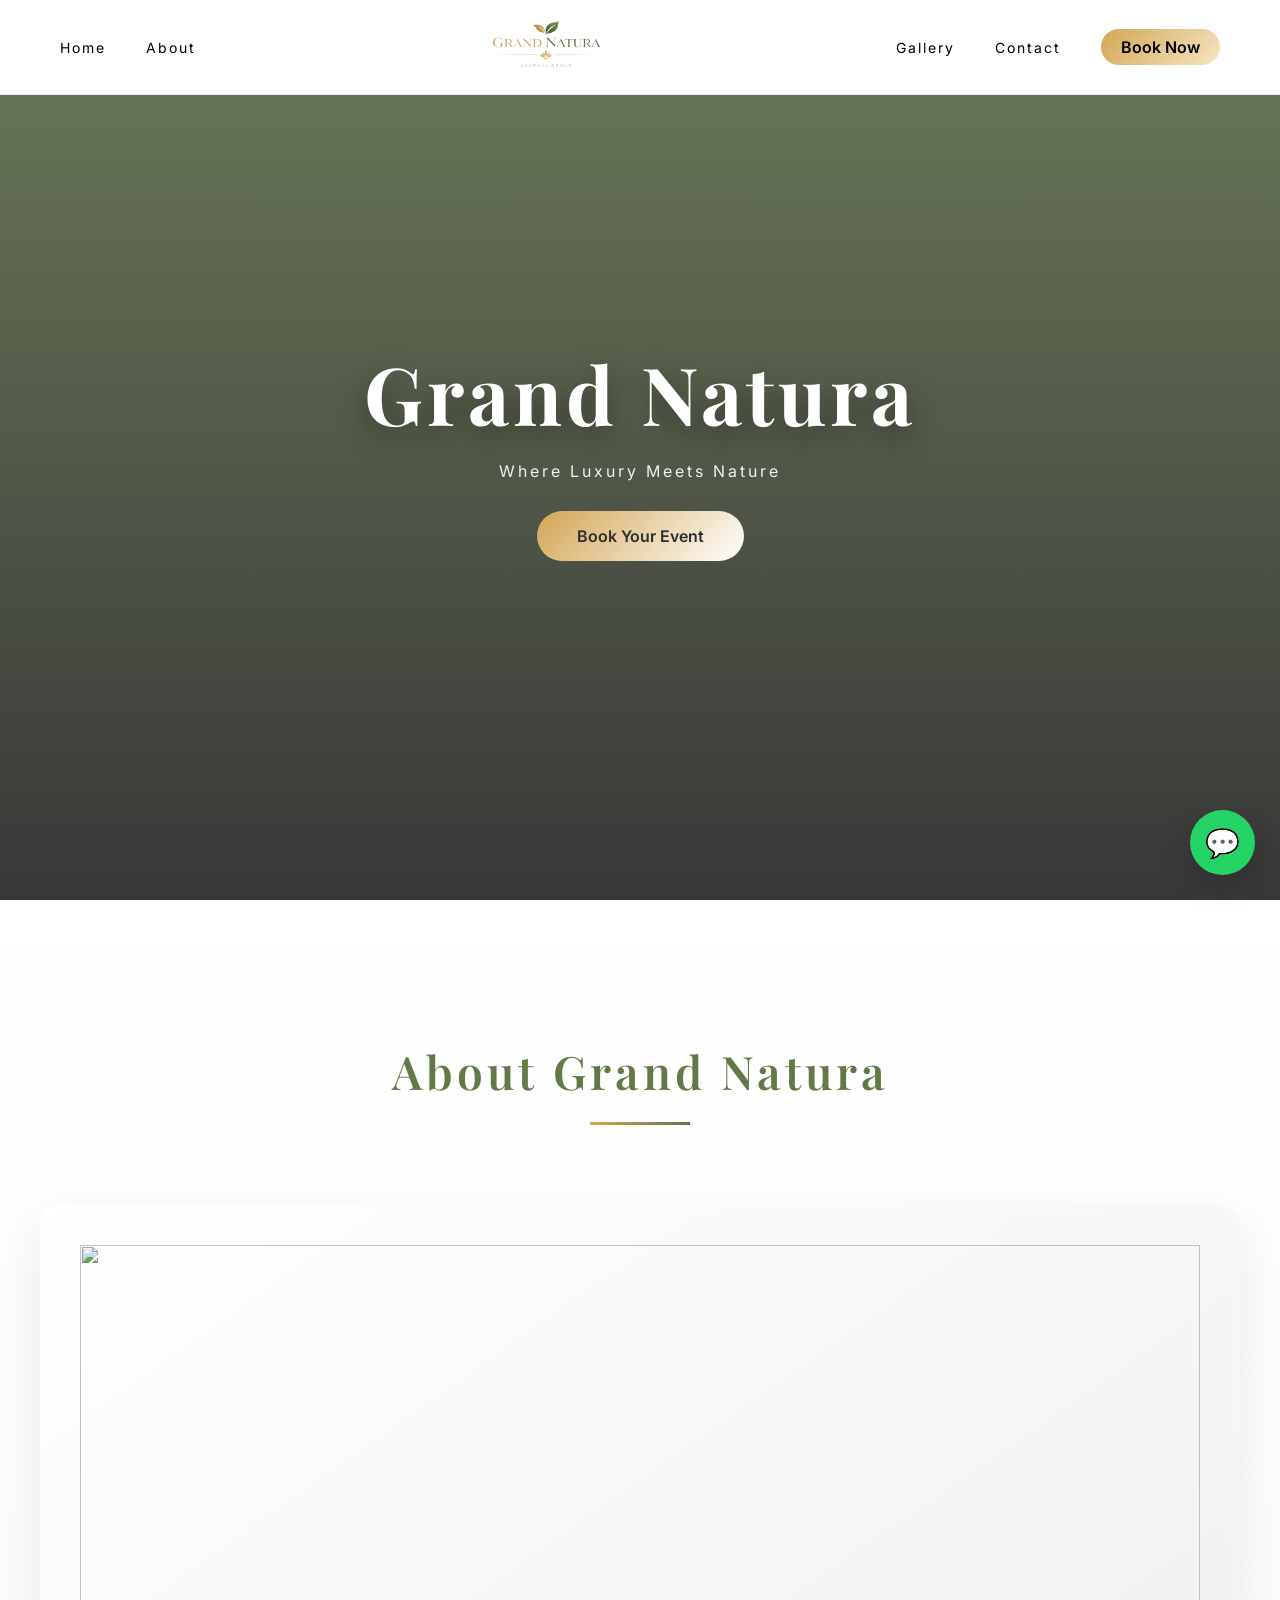
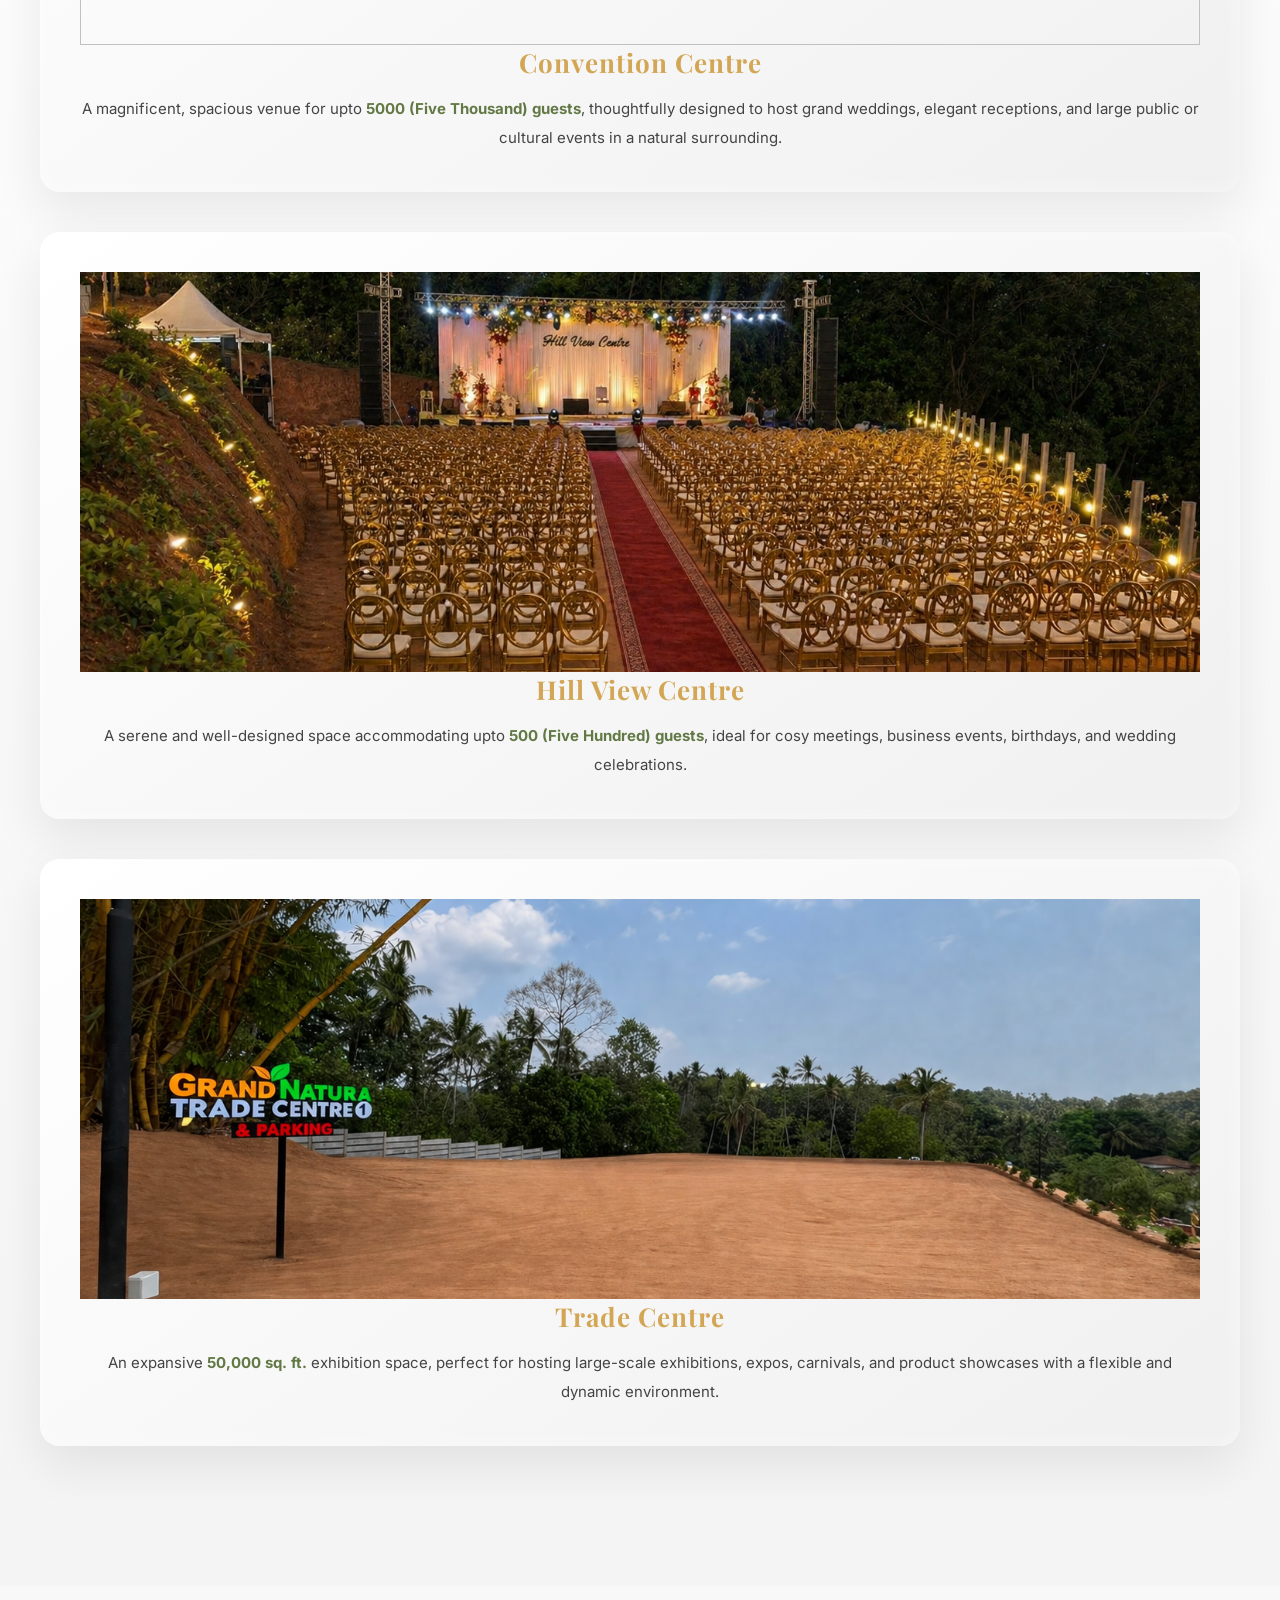
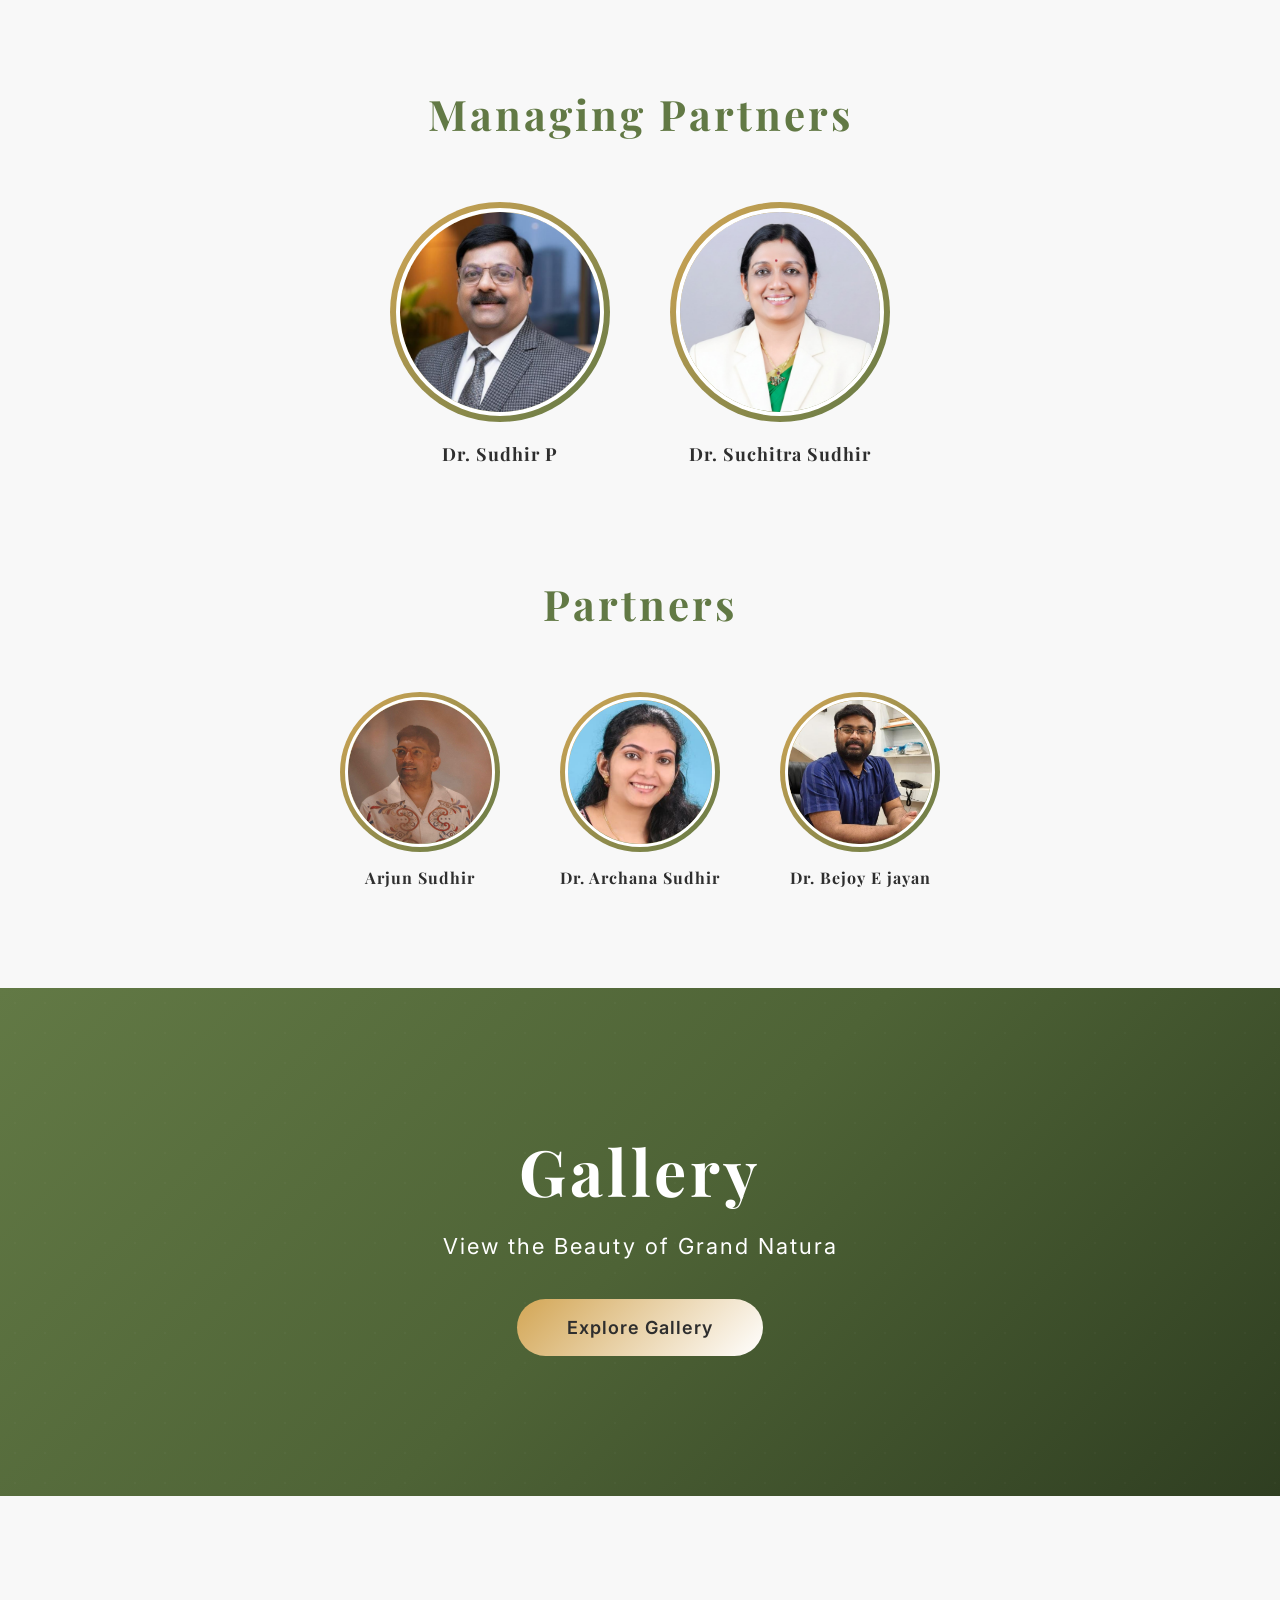
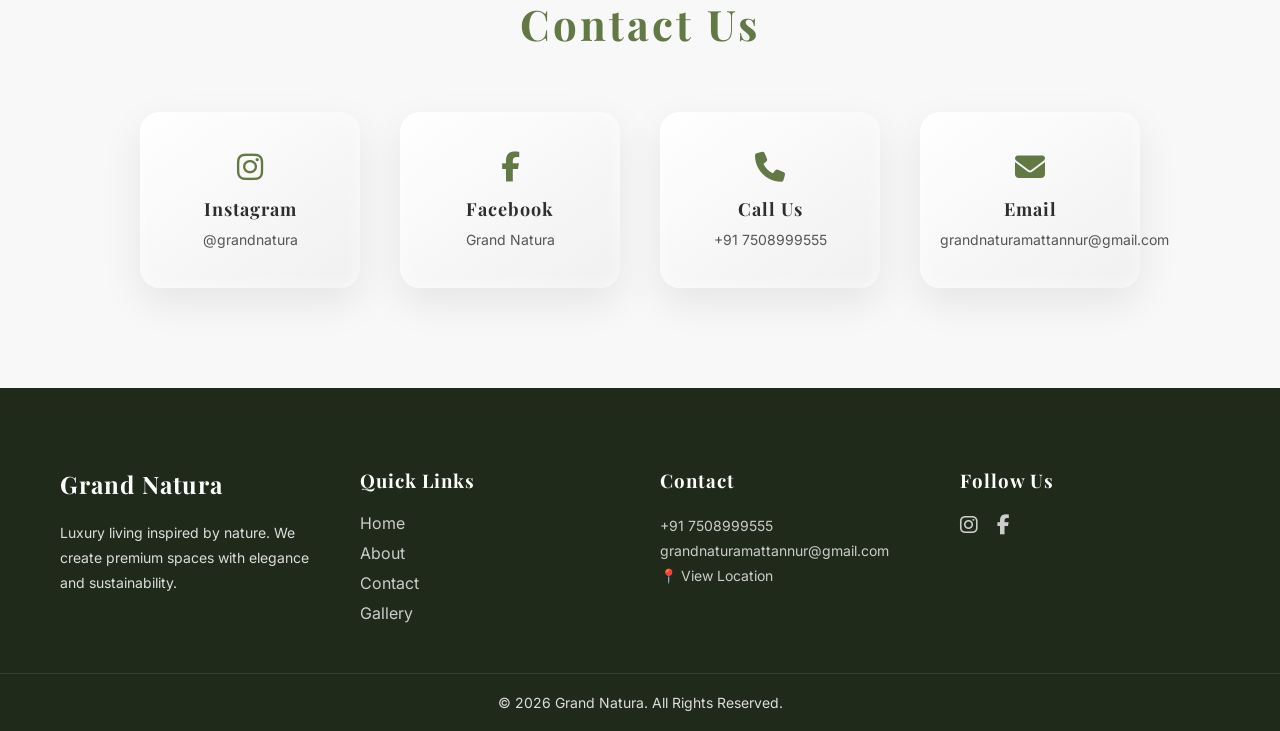
==== commit 9f8b04fe: "Update index.html" ====
--- a/index.html
+++ b/index.html
@@ -34,7 +34,7 @@
     <li><a href="Gallery.html" class="nav-link">Gallery</a></li>
     <li><a href="#contact" class="nav-link">Contact</a></li>
     <li>
-      <a href="https://wa.me/918086846903" target="_blank" class="cta">Book Now</a>
+      <a href="https://wa.me/917508999555" target="_blank" class="cta">Book Now</a>
     </li>
   </ul>
 
@@ -51,7 +51,7 @@
     <a href="#about">About</a>
     <a href="Gallery.html">Gallery</a>
     <a href="#contact">Contact</a>
-    <a href="https://wa.me/918086846903" target="_blank" class="mobile-cta">Book Now</a>
+    <a href="https://wa.me/917508999555" target="_blank" class="mobile-cta">Book Now</a>
   </div>
 
 </nav>
@@ -60,7 +60,7 @@
   <div class="hero-content">
     <h1>Grand Natura</h1>
     <p>Where Luxury Meets Nature</p>
-    <a href="https://wa.me/918086846903?text=Hi%20I%20want%20to%20book%20Grand%20Natura%20Convention%20Centre" 
+    <a href="https://wa.me/917508999555?text=Hi%20I%20want%20to%20book%20Grand%20Natura%20Convention%20Centre" 
        target="_blank" class="hero-btn">Book Your Event</a>
   </div>
 </section>
@@ -118,7 +118,7 @@
 </section>
 
 <!-- FLOATING WHATSAPP -->
-<a href="https://wa.me/918086846903?text=Hi%20I%20want%20to%20book%20Grand%20Natura%20Convention%20Centre" 
+<a href="https://wa.me/917508999555?text=Hi%20I%20want%20to%20book%20Grand%20Natura%20Convention%20Centre" 
    class="whatsapp-float" target="_blank">
   💬
 </a>
@@ -217,10 +217,10 @@
     </a>
 
     <!-- Phone -->
-    <a href="tel:+918086846903" class="contact-card">
+    <a href="tel:+917508999555" class="contact-card">
       <i class="fas fa-phone"></i>
       <h3>Call Us</h3>
-      <p>+91 8086846903</p>
+      <p>+91 7508999555</p>
     </a>
 
     <!-- Email -->
@@ -257,7 +257,7 @@
     <!-- CONTACT -->
     <div class="footer-col">
       <h3>Contact</h3>
-      <p><a href="tel:+918086846903">+91 8086846903</a></p>
+      <p><a href="tel:+917508999555">+91 7508999555</a></p>
       <p><a href="mailto:grandnaturamattannur@gmail.com">grandnaturamattannur@gmail.com</a></p>
 
       <!-- LOCATION -->
--- a/style.css
+++ b/style.css
@@ -105,7 +105,7 @@
 
   background: 
     linear-gradient(rgba(0,0,0,0.5), rgba(0,0,0,0.5)),
-    url('https://raw.githubusercontent.com/grandnaturamattannur/grandnatura-mattannur/main/stage.jpeg') center/cover no-repeat;
+    url('https://raw.githubusercontent.com/grandnaturamattannur/grandnatura-mattannur/main/h.jpg') center/cover no-repeat;
 }
 
 /* GREEN + GOLD OVERLAY */
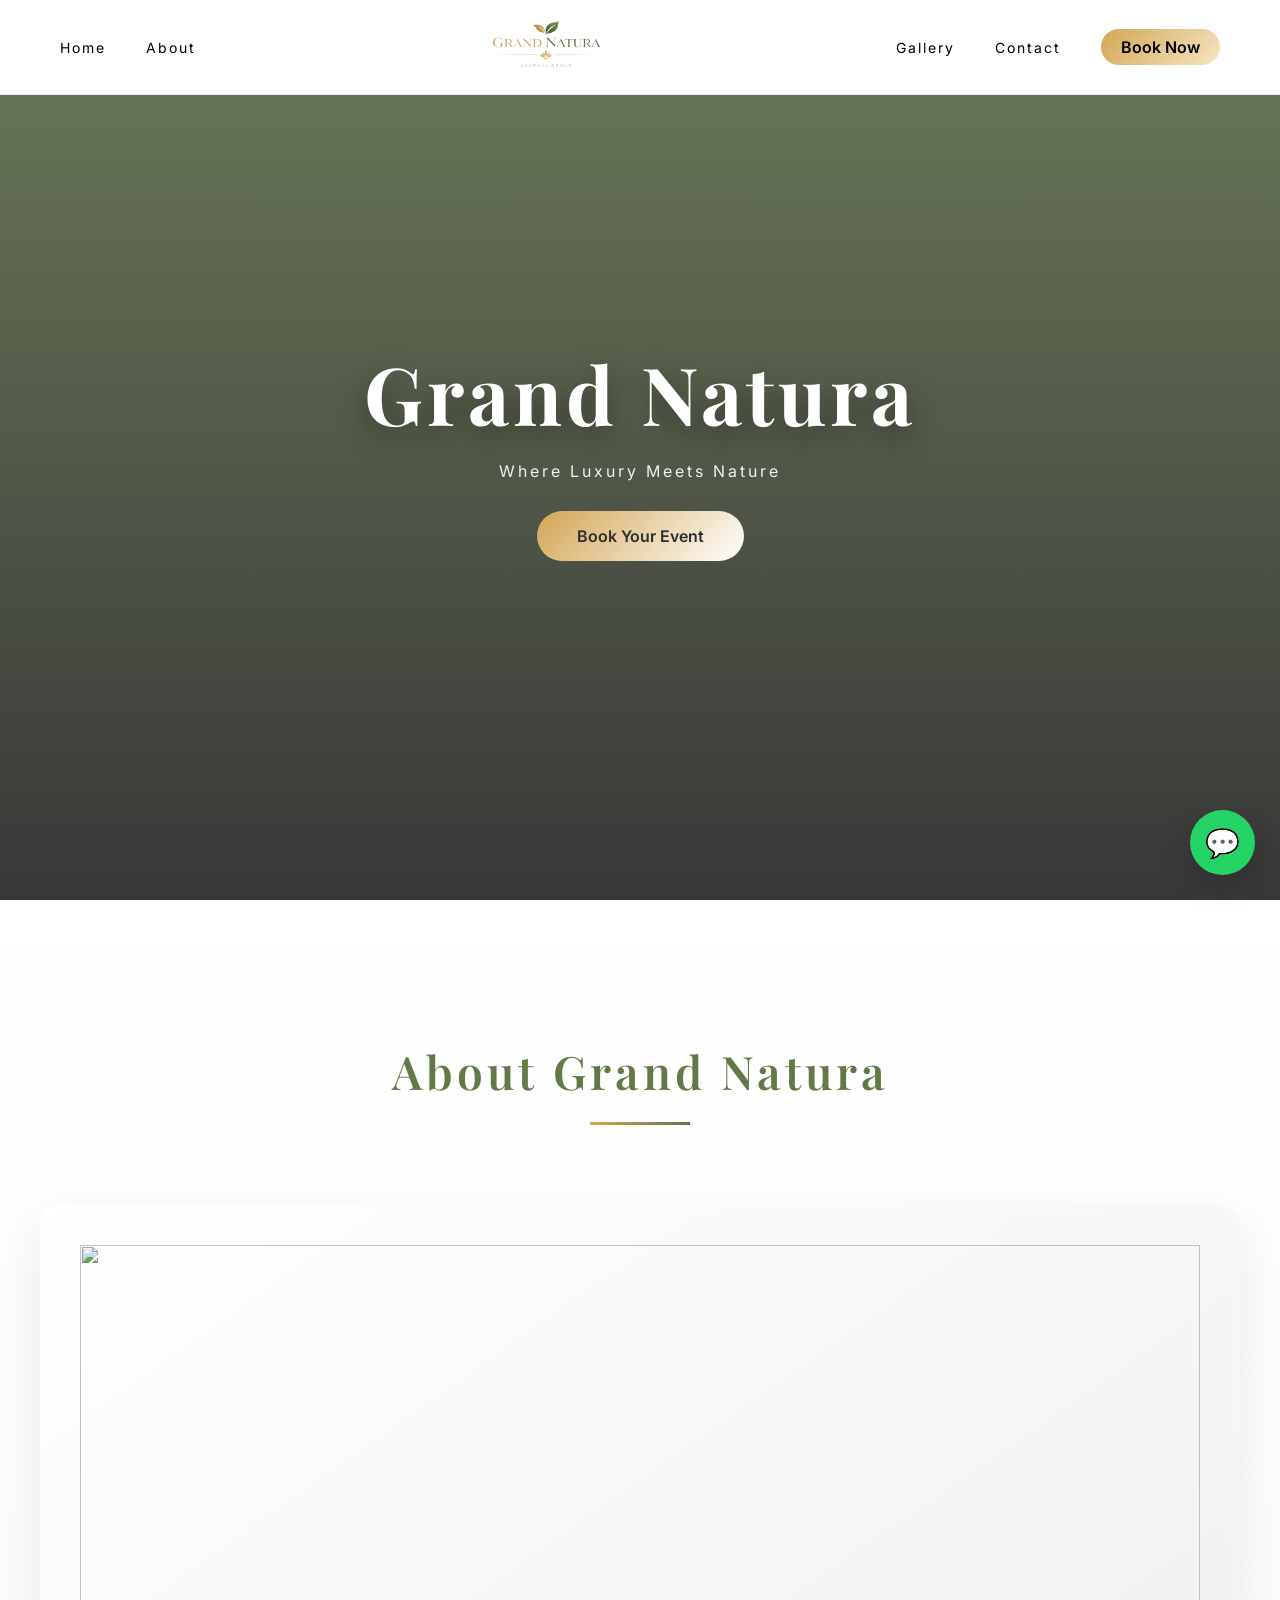
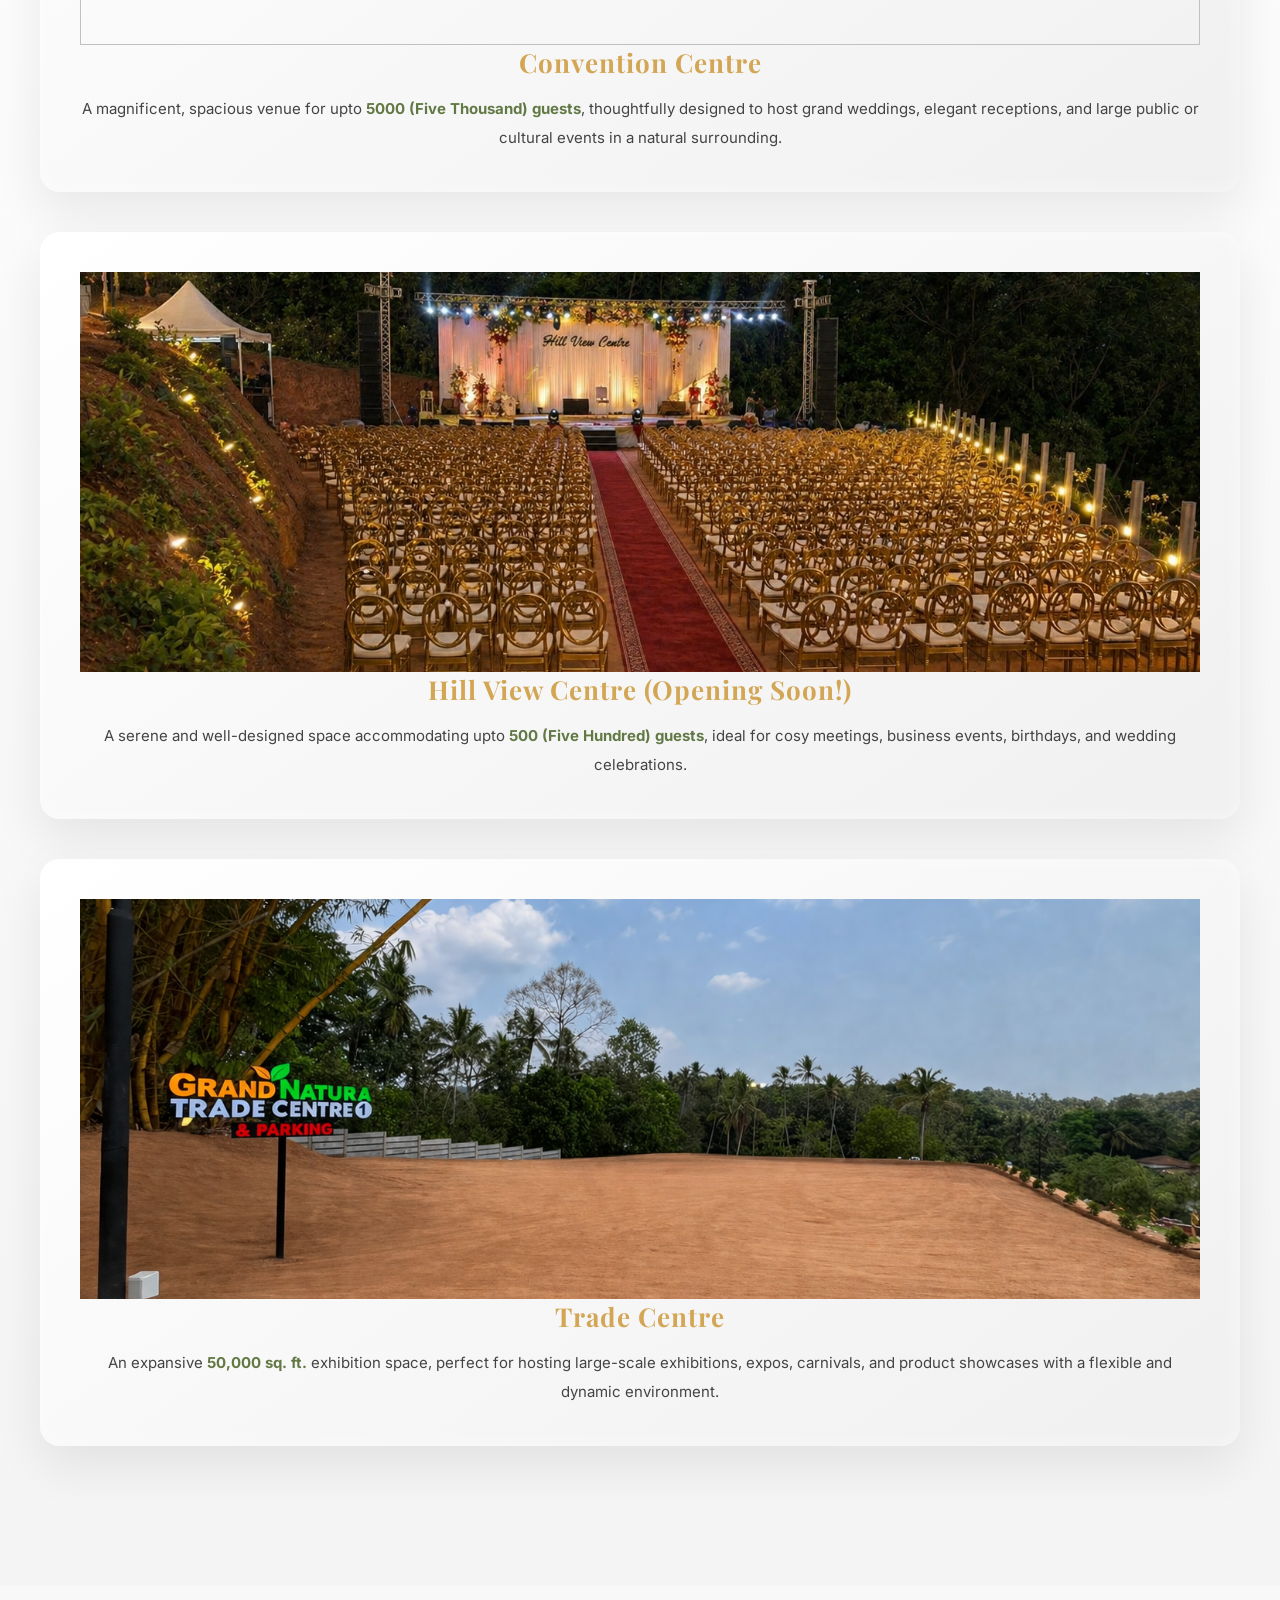
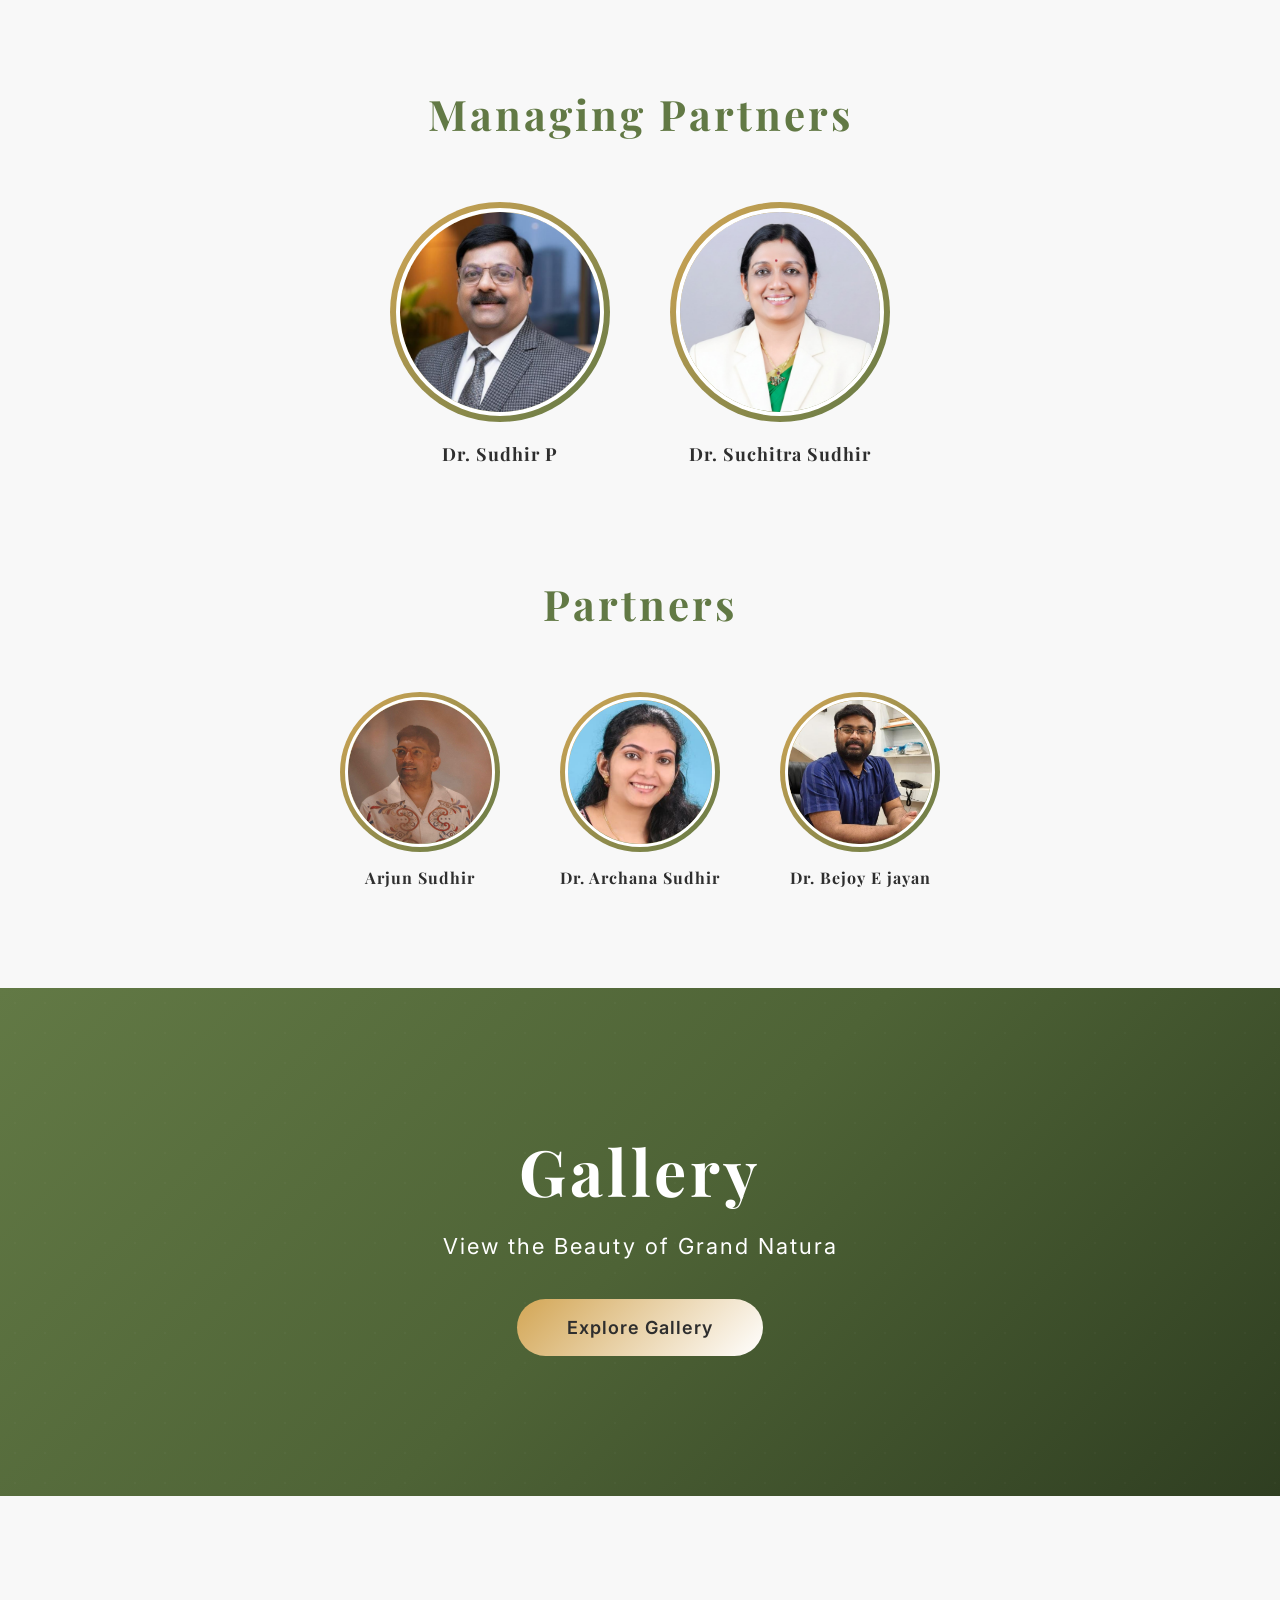
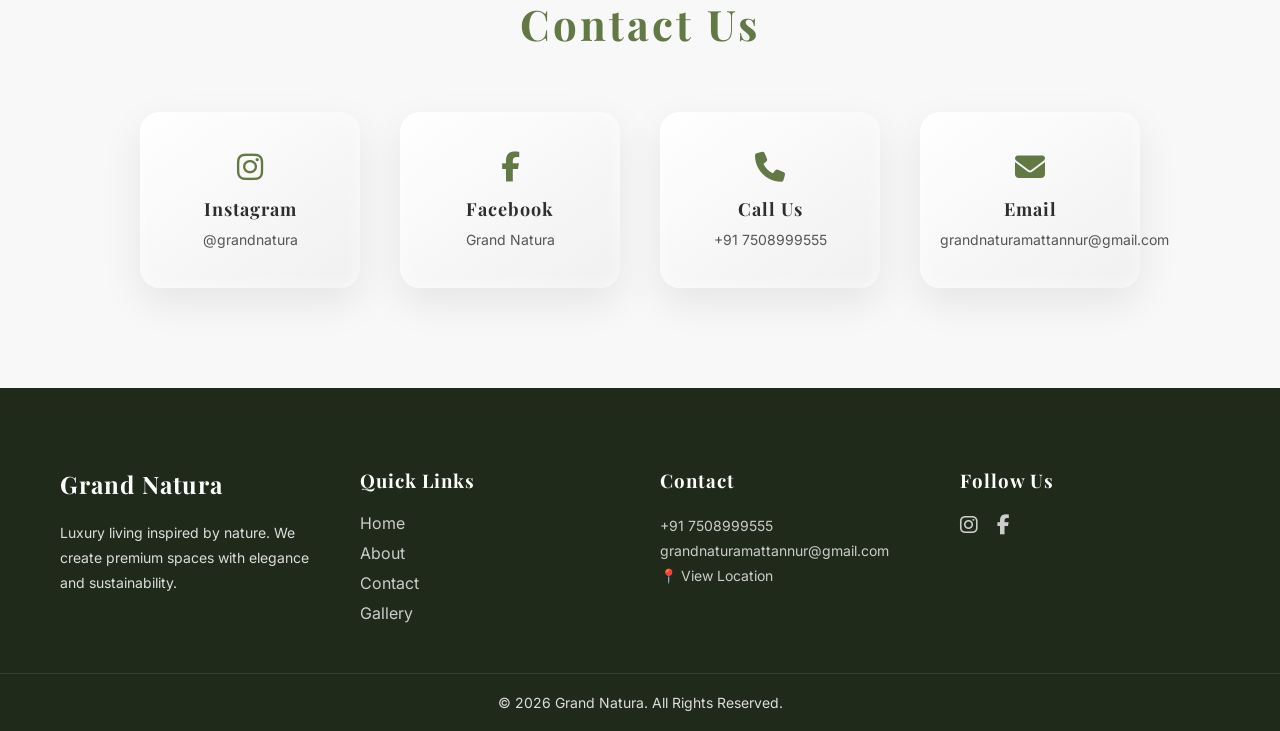
==== commit 456cc3e9: "Update index.html" ====
--- a/index.html
+++ b/index.html
@@ -34,7 +34,7 @@
     <li><a href="Gallery.html" class="nav-link">Gallery</a></li>
     <li><a href="#contact" class="nav-link">Contact</a></li>
     <li>
-      <a href="https://wa.me/917508999555" target="_blank" class="cta">Book Now</a>
+      <a href="https://docs.google.com/forms/d/e/1FAIpQLScFs-teoYEZt82GEoXvH8Gne6bxpvPZz8lgtXppwdF2iHVh8w/viewform?usp=sharing&ouid=114525773161309755298" target="_blank" class="cta">Book Now</a>
     </li>
   </ul>
 
@@ -51,7 +51,7 @@
     <a href="#about">About</a>
     <a href="Gallery.html">Gallery</a>
     <a href="#contact">Contact</a>
-    <a href="https://wa.me/917508999555" target="_blank" class="mobile-cta">Book Now</a>
+    <a href="https://docs.google.com/forms/d/e/1FAIpQLScFs-teoYEZt82GEoXvH8Gne6bxpvPZz8lgtXppwdF2iHVh8w/viewform?usp=sharing&ouid=1145257731613097552985" target="_blank" class="mobile-cta">Book Now</a>
   </div>
 
 </nav>
@@ -60,7 +60,7 @@
   <div class="hero-content">
     <h1>Grand Natura</h1>
     <p>Where Luxury Meets Nature</p>
-    <a href="https://wa.me/917508999555?text=Hi%20I%20want%20to%20book%20Grand%20Natura%20Convention%20Centre" 
+    <a href="https://docs.google.com/forms/d/e/1FAIpQLScFs-teoYEZt82GEoXvH8Gne6bxpvPZz8lgtXppwdF2iHVh8w/viewform?usp=sharing&ouid=114525773161309755298" 
        target="_blank" class="hero-btn">Book Your Event</a>
   </div>
 </section>
@@ -91,7 +91,7 @@
         <div class="box2">
   <img src="hillview.png">
 </div>
-        <h3>Hill View Centre</h3>
+        <h3>Hill View Centre (Opening Soon!)</h3>
         <p>
           A serene and well-designed space accommodating upto 
           <span>500 (Five Hundred) guests</span>, ideal for cosy meetings, 
